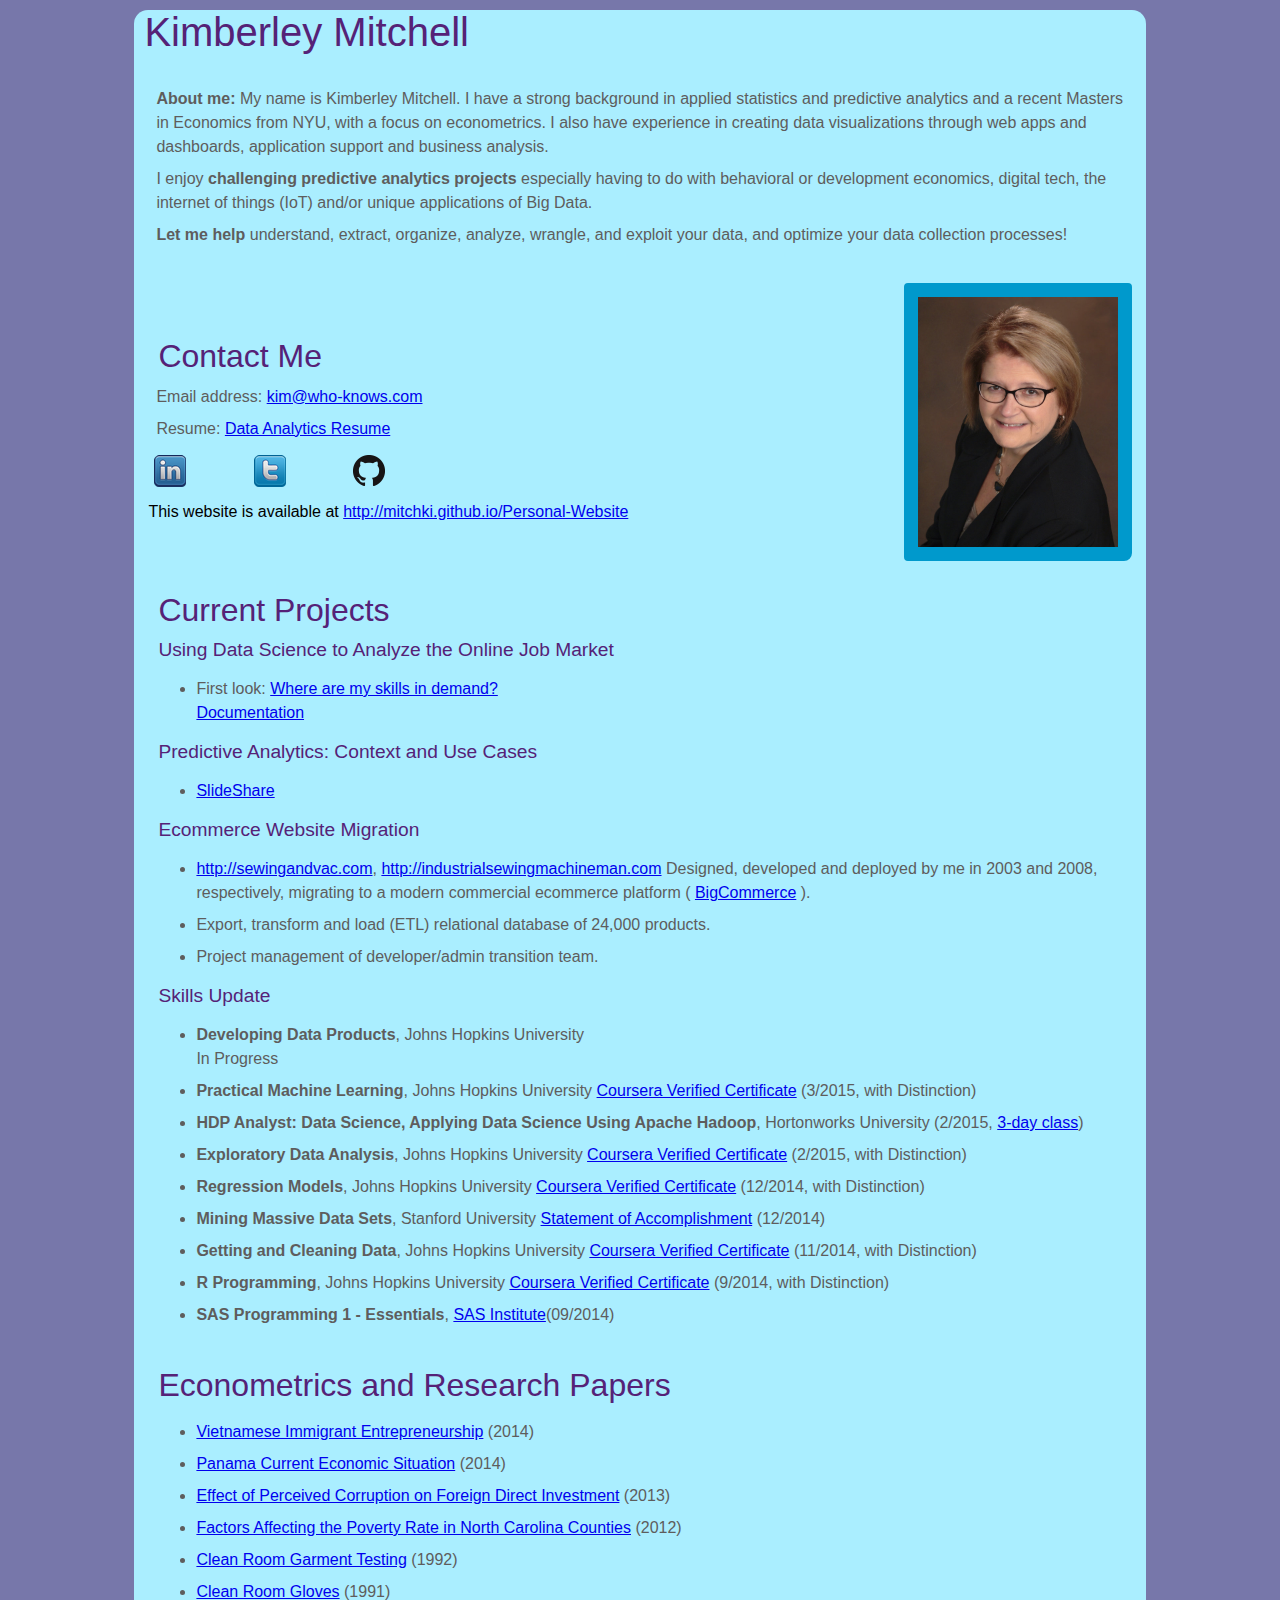
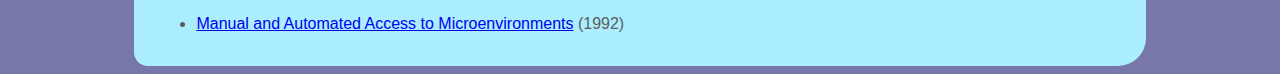
==== index.html @ 024bc2eb "Update current projects, format consolidation" ====
<!DOCTYPE html>
<html lang="en-US">
<head>
<meta charset="UTF-8" />
<title>Kimberley Mitchell - personal website</title>
<link rel="stylesheet" href="style.css">
</head>

<body>
<p>
<div id="ContactInfo">
  <h1>Kimberley Mitchell</h1>
  <table><tr><td>
  <p><strong>About me:</strong> My name is Kimberley Mitchell. I have a strong background in applied statistics and predictive analytics and a recent Masters in Economics from NYU, with a focus on econometrics. I also have experience in creating data visualizations through web apps and dashboards, application support and business analysis.</p>
 
<p>I enjoy <strong>challenging predictive analytics projects</strong> especially having to do with behavioral or development economics, digital tech, the internet of things (IoT) and/or unique applications of Big Data.</p> 

<p><strong>Let me help</strong> understand, extract, organize, analyze, wrangle, and exploit your data, and optimize your data collection processes!</p>
</td></tr></table>
  <table>  <tr>
  <td>
    <h3>Contact Me</h3>
    <p>Email address: <a href="mailto:kim@who-knows.com">kim@who-knows.com</a></p>
    <p>Resume: <a href="KIMBERLEY MITCHELL.analytics.pdf" target="_blank">Data Analytics Resume</a></p>
 	<table id="social" style="width:300px">
		<tr><td class="social"><a href="https://www.linkedin.com/in/mitchki" target="_blank"><img id="linkedin" src="images/linkedin.png" alt="LinkedIn" width="32" ></a></td>
		<td class="social"><a href="https://twitter.com/mitchki" target="_blank"><img id="twitter" src="images/twitter.png" alt="twitter @mitchki" width="32" ></a></td>
		<td class="social"><a href="https://github.com/mitchki" target="_blank"><img id="github" src="images/github.png" alt="github - mitchki" width="32" ></a></td>
		</tr>
	</table>
	This website is available at <a href="http://mitchki.github.io/Personal-Website" target="_blank" >http://mitchki.github.io/Personal-Website</a>
	
  </td>
  <td id="pic">
    <img id="pic1" src="images/p7small.jpg" alt="K. Mitchell" width="200" >
  </td>
  </tr> 
  <tr><td colspan=2>
      <h3>Current Projects</h3>
	  <h4>Using Data Science to Analyze the Online Job Market</h4>
	  <ul>
		<li>First look: <a href="https://mitchki.shinyapps.io/project/" target="_blank">Where are my skills in demand?</a> <br>
				<a href="http://mitchki.github.io/skills" target="_blank">Documentation</a> 
	  </ul>
	  <h4>Predictive Analytics: Context and Use Cases</h4>
	  <ul>
		<li><a href="http://www.slideshare.net/mitchki/predictive-analytics-context-and-use-cases" target="_blank">SlideShare</a>
		</ul>	
	  <h4>Ecommerce Website Migration  </h4>
	  <ul>
	  <li><a href="http://sewingandvac.com" target="_blank">http://sewingandvac.com</a>, <a href="http://industrialsewingmachineman.com" target="_blank">http://industrialsewingmachineman.com</a> Designed, developed and deployed by me in 2003 and 2008, respectively, migrating to a modern commercial ecommerce platform ( <a href="http://bigcommerce.com" target="_blank">BigCommerce</a> ).
	  <li>Export, transform and load (ETL) relational database of 24,000 products.
	  <li>Project management of developer/admin transition team. 
	  </ul>
	  <h4>Skills Update</h4>
		<ul>
		<li><strong>Developing Data Products</strong>, Johns Hopkins University<br>
		In Progress
		<li><strong>Practical Machine Learning</strong>, Johns Hopkins University <a href="https://www.coursera.org/account/accomplishments/records/G5kuuG8UhvcxAqHX" target="_blank">Coursera Verified Certificate</a> (3/2015, with Distinction)</a>
		<li><strong>HDP Analyst: Data Science, Applying Data Science Using Apache Hadoop</strong>, Hortonworks University (2/2015, <a href="http://hortonworks.com/training/class/applying-data-science-using-apache-hadoop/" target="_blank" > 3-day class</a>)
		<li><strong>Exploratory Data Analysis</strong>, Johns Hopkins University <a href="https://www.coursera.org/account/accomplishments/records/Damx6cD4Pmw9dpSg" target="_blank">Coursera Verified Certificate</a> (2/2015, with Distinction)</a>
		<li><strong>Regression Models</strong>, Johns Hopkins University <a href="https://www.coursera.org/account/accomplishments/records/Xs7BLGVkvGg5DPGn" target="_blank">Coursera Verified Certificate</a> (12/2014, with Distinction)
		<li><strong>Mining Massive Data Sets</strong>, Stanford University <a href="https://www.coursera.org/maestro/api/certificate/get_certificate?course_id=971303" target="_blank">Statement of Accomplishment</a> (12/2014)
		<li><strong>Getting and Cleaning Data</strong>, Johns Hopkins University <a href="https://www.coursera.org/account/accomplishments/records/g3pJ3XHDfxq47BXL" target="_blank">Coursera Verified Certificate</a> (11/2014, with Distinction)
		<li><strong>R Programming</strong>, Johns Hopkins University <a href="https://www.coursera.org/account/accomplishments/records/xt348yy7d4akzTJw" target="_blank">Coursera Verified Certificate</a> (9/2014, with Distinction)
		<li><strong>SAS Programming 1 - Essentials</strong>,  <a href="https://support.sas.com/edu/schedules.html?ctry=us&id=277" target="_blank">SAS Institute</a>(09/2014)		
	   </ul>
  </td></tr> 
  <tr><td colspan=2>
      <h3>Econometrics and Research Papers</h3>
	  <ul>
		<li><a href="papers/VietnameseImmigrantEntrepreneurship.pdf" target="_blank">Vietnamese Immigrant Entrepreneurship</a> (2014)
		<li><a href="papers/PanamaCurrentEconomicSituation.pdf" target="_blank">Panama Current Economic Situation</a> (2014)
        <li><a href="papers/EffectofPerceivedCorruptiononForeignDirectInvestment.pdf" target="_blank">Effect of Perceived Corruption on Foreign Direct Investment</a> (2013)
		<li><a href="papers/FactorsAffectingthePovertyRateinNorthCarolinaCounties.pdf" target="_blank">Factors Affecting the Poverty Rate in North Carolina Counties</a> (2012)
	  	  <li><a href="papers/CleanRoomGarmentTesting.pdf" target="_blank">Clean Room Garment Testing</a> (1992)
	  	  <li><a href="papers/CleanRoomGloves.pdf" target="_blank">Clean Room Gloves</a> (1991)
	  	  <li><a href="papers/ManualandAutomatedAccesstoMicroenvironments.pdf" target="_blank">Manual and Automated Access to Microenvironments</a> (1992)
	</ul>	  
  </td></tr> 
  </table>
</div>
  <p/><p/>

</body>

</html>
---- style.css ----
body {
  background-color: #77a;
  font-family: "Arial Black", Helvetica, sans-serif;
  font-size: 1em;
  color: black;
}

table {width:100%; padding:6px; }
table#social {width:100%; padding:0px; }
td {border: 0px solid black;
   padding:6px;
 } 
td#pic {width:220px;  }
td.social {padding:4px;}
img#pic1{ border: 14px solid #0099cc;
      border-radius: 4px 4px 8px 4px;  
    -webkit-border-radius: 4px 4px 8px 4px;  
    -moz-border-radius: 4px 4px 8px 4px;  
    -o-border-radius: 4px 4px 8px 4px;


}

div {
    background-color: #aef;
		border 3px solid #333399;

    border-radius: 14px 14px 18px 14px;
    -webkit-border-radius: 14px 14px 28px 14px;  
    -moz-border-radius: 14px 14px 28px 14px;  
    -o-border-radius: 14px 14px 28px 14px;
    /* text-shadow: 2px 2px 1px #111; */	
	 
}  
div#ContactInfo { 
	   margin-left: auto;
    margin-right: auto;
    width: 80%;

}



img {  
    
	transition: opacity 2s ease-in 1s;  
    -webkit-transition: opacity 2s ease-in 1s; /* chrome, safari, flock */  
    -moz-transition: opacity 2s ease-in 1s; /* mozilla+gecko */  
    -o-transition: opacity 2s ease-in 1s; /* opera */  
}  

/*
#E44424
#67BCDB
#A2AB58
#FFFFFF
*/

img#pic1 { background-color:lightgrey;  }


div#sidebar {  
    width: 210px;  
    -moz-column-count: 3;  
    -moz-column-gap: 7px;  
    -webkit-column-count: 3;  
    -webkit-column-gap: 7px;  
    column-count: 3;  
    column-gap: 7px; }  

p {
display: block;
margin: 1em;
-webkit-margin-before: 1em;
-webkit-margin-after: 1em;
-webkit-margin-start: 0px;
-webkit-margin-end: 0px;
}	
	
h1, h2, h3 ,h4                           { font: 2em Helvetica, Sans-Serif; margin: 10px 10px 10px 10px; color:#527}
h1                                    { font-size: 2.5em; }
h2                                    { font-size: 2.2em; }
h4                                   { font-size: 1.2em; }
h2 a, h2 a:visited                    { color: #2e2e2e; }
h2 a:hover                            { color: #fe4902; border-bottom: 1px dotted #2e2e2e; }
p, li, dd                             { font: 1em/1.5em "Lucida Grande", Arial, Helvetica, Sans-Serif;
                                        margin: 8px 8px 8px 8px; color: #5e5d5d; }
td, th                                { font: 1em/1.5em "Lucida Grande", Arial, Helvetica, Sans-Serif;
                                        text-align: left; }
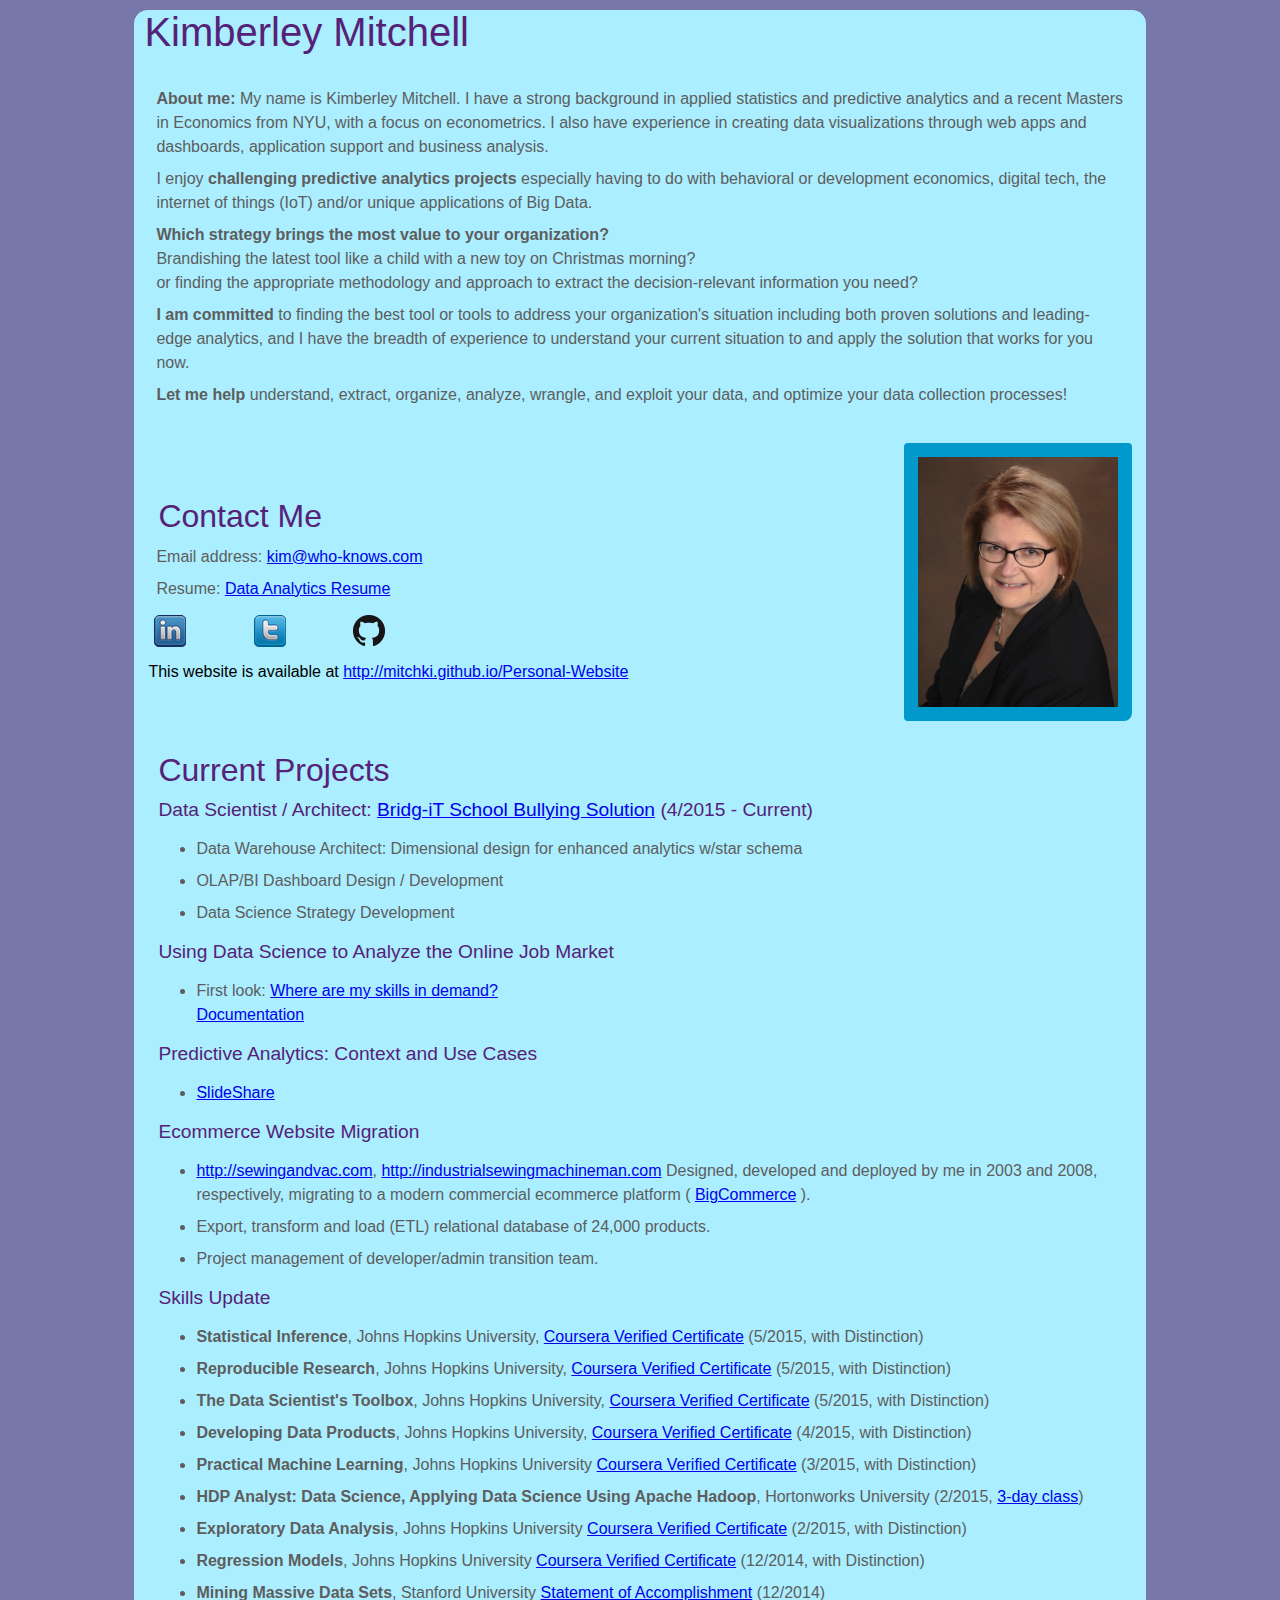
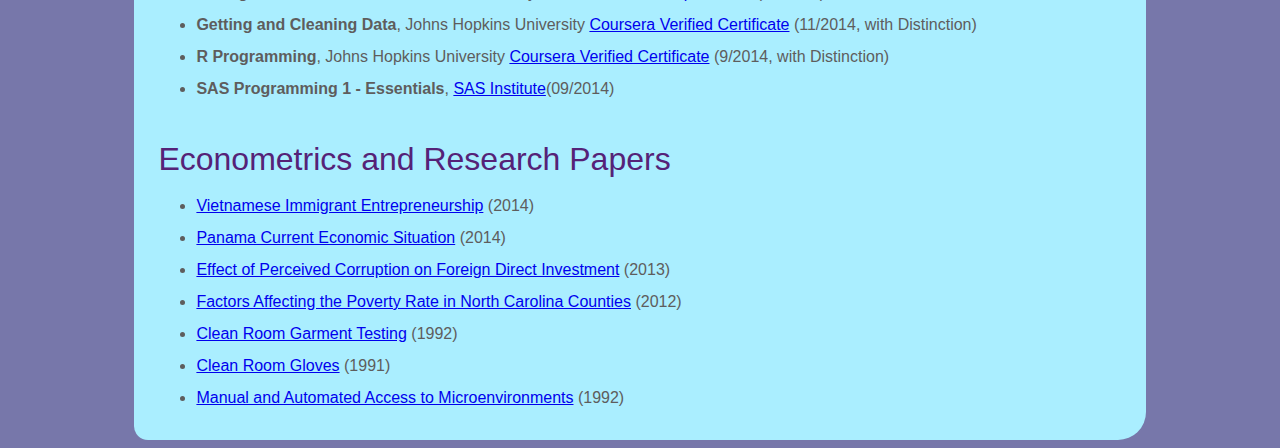
==== commit 607d004d: "home page update" ====
--- a/index.html
+++ b/index.html
@@ -2,6 +2,7 @@
 <html lang="en-US">
 <head>
 <meta charset="UTF-8" />
+<meta name="wot-verification" content="505e1391752a14746eb2"/>
 <title>Kimberley Mitchell - personal website</title>
 <link rel="stylesheet" href="style.css">
 </head>
@@ -14,6 +15,14 @@
   <p><strong>About me:</strong> My name is Kimberley Mitchell. I have a strong background in applied statistics and predictive analytics and a recent Masters in Economics from NYU, with a focus on econometrics. I also have experience in creating data visualizations through web apps and dashboards, application support and business analysis.</p>
  
 <p>I enjoy <strong>challenging predictive analytics projects</strong> especially having to do with behavioral or development economics, digital tech, the internet of things (IoT) and/or unique applications of Big Data.</p> 
+
+<p><strong>Which strategy brings the most value to your organization?</strong><br>
+Brandishing the latest tool like a child with a new toy on Christmas morning?<br>
+or finding the appropriate methodology and approach to extract the decision-relevant information you need? </p>
+
+
+
+<p><strong>I am committed</strong> to finding the best tool or tools to address your organization's situation including both proven solutions and leading-edge analytics, and I have the breadth of experience to understand your current situation to and apply the solution that works for you now.</p>
 
 <p><strong>Let me help</strong> understand, extract, organize, analyze, wrangle, and exploit your data, and optimize your data collection processes!</p>
 </td></tr></table>
@@ -37,6 +46,12 @@
   </tr> 
   <tr><td colspan=2>
       <h3>Current Projects</h3>
+	  <h4>Data Scientist / Architect: <a href="http://bridgit.com" target="_blank">Bridg-iT School Bullying Solution</a>   (4/2015 - Current) </h4>
+	  <ul>
+		<li>Data Warehouse Architect: Dimensional design for enhanced analytics w/star schema
+		<li>OLAP/BI Dashboard Design / Development
+		<li>Data Science Strategy Development
+	  </ul>
 	  <h4>Using Data Science to Analyze the Online Job Market</h4>
 	  <ul>
 		<li>First look: <a href="https://mitchki.shinyapps.io/project/" target="_blank">Where are my skills in demand?</a> <br>
@@ -54,8 +69,10 @@
 	  </ul>
 	  <h4>Skills Update</h4>
 		<ul>
-		<li><strong>Developing Data Products</strong>, Johns Hopkins University<br>
-		In Progress
+		<li><strong>Statistical Inference</strong>, Johns Hopkins University, <a href="https://www.coursera.org/account/accomplishments/records/wzj7Q3eHqQftfFtr" target="_blank">Coursera Verified Certificate</a> (5/2015, with Distinction)</a>
+		<li><strong>Reproducible Research</strong>, Johns Hopkins University, <a href="https://www.coursera.org/account/accomplishments/records/jf9Y6abW2YarGgRK" target="_blank">Coursera Verified Certificate</a> (5/2015, with Distinction)</a>
+		<li><strong>The Data Scientist's Toolbox</strong>, Johns Hopkins University, <a href="https://www.coursera.org/account/accomplishments/records/JFe34bxBPcXV9T2Q" target="_blank">Coursera Verified Certificate</a> (5/2015, with Distinction)</a>
+		<li><strong>Developing Data Products</strong>, Johns Hopkins University, <a href="https://www.coursera.org/account/accomplishments/records/NVcK7EzW746M2UL3" target="_blank">Coursera Verified Certificate</a> (4/2015, with Distinction)</a>
 		<li><strong>Practical Machine Learning</strong>, Johns Hopkins University <a href="https://www.coursera.org/account/accomplishments/records/G5kuuG8UhvcxAqHX" target="_blank">Coursera Verified Certificate</a> (3/2015, with Distinction)</a>
 		<li><strong>HDP Analyst: Data Science, Applying Data Science Using Apache Hadoop</strong>, Hortonworks University (2/2015, <a href="http://hortonworks.com/training/class/applying-data-science-using-apache-hadoop/" target="_blank" > 3-day class</a>)
 		<li><strong>Exploratory Data Analysis</strong>, Johns Hopkins University <a href="https://www.coursera.org/account/accomplishments/records/Damx6cD4Pmw9dpSg" target="_blank">Coursera Verified Certificate</a> (2/2015, with Distinction)</a>
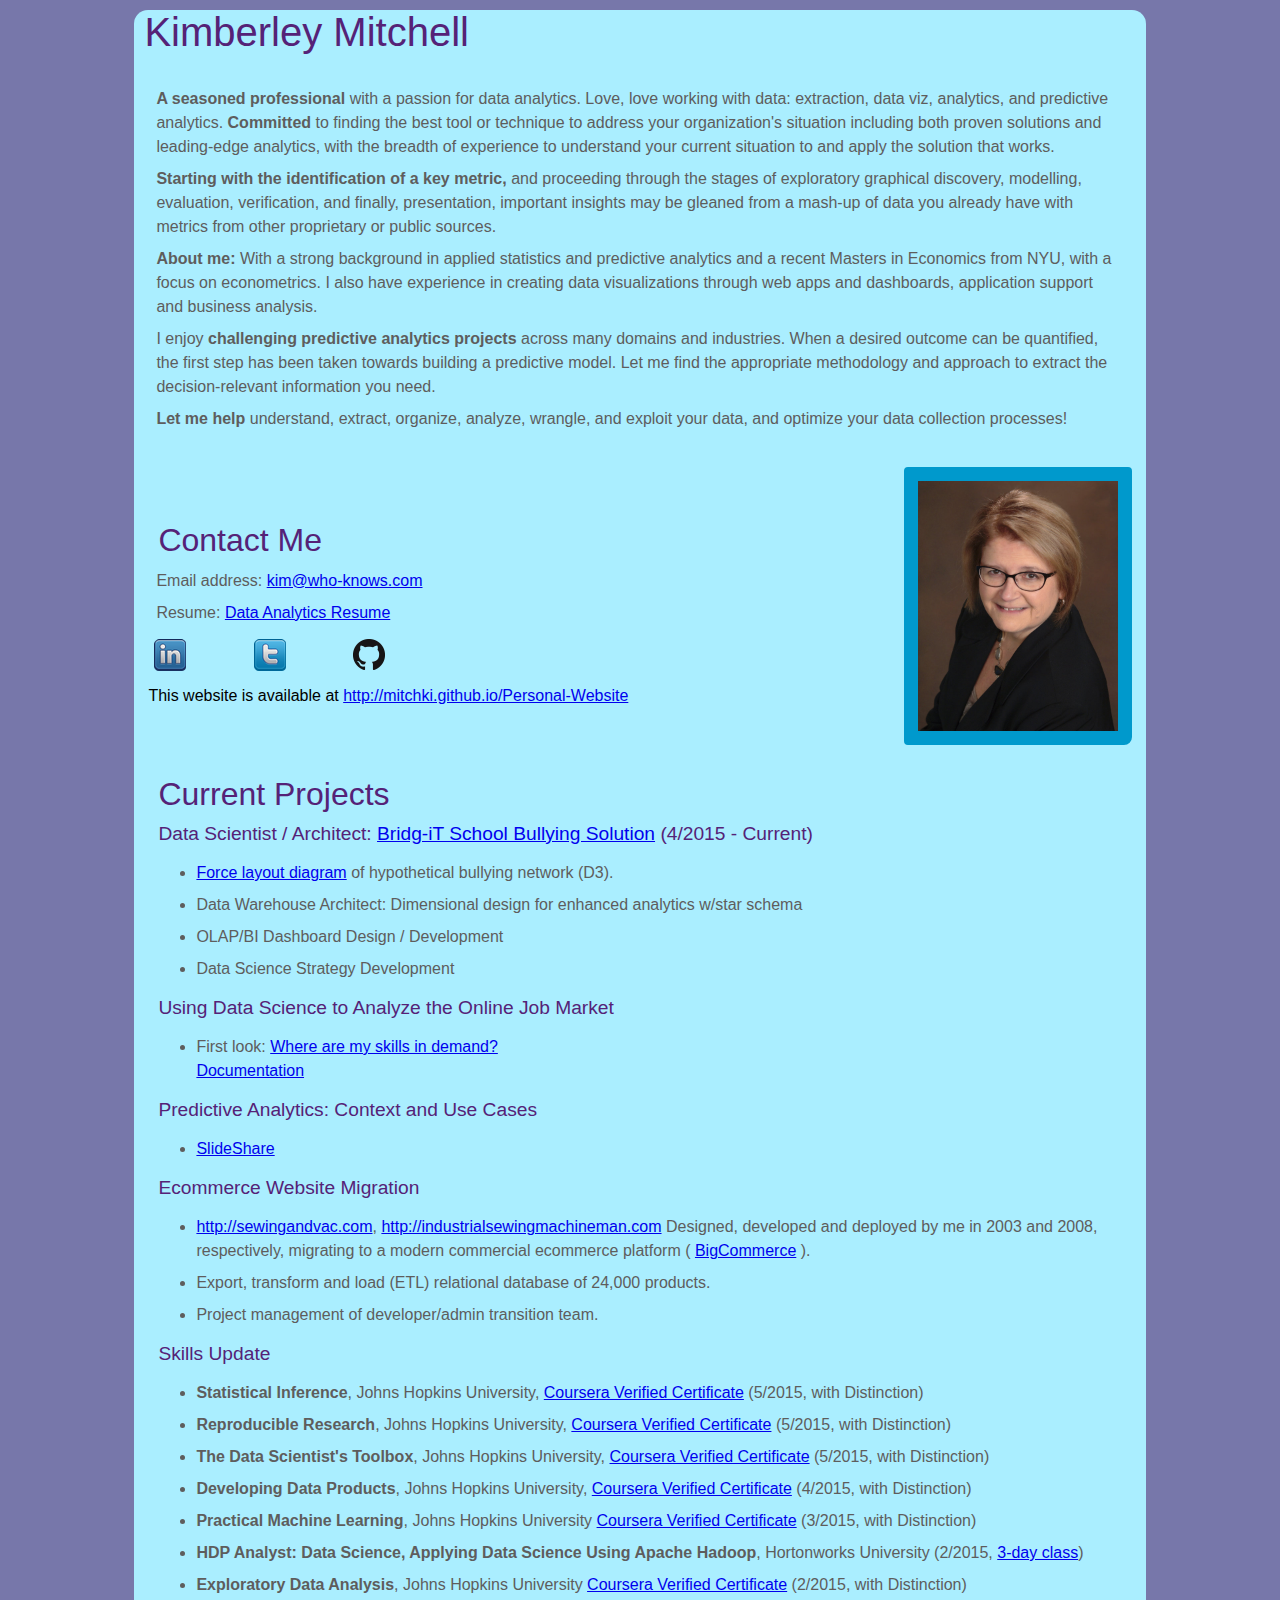
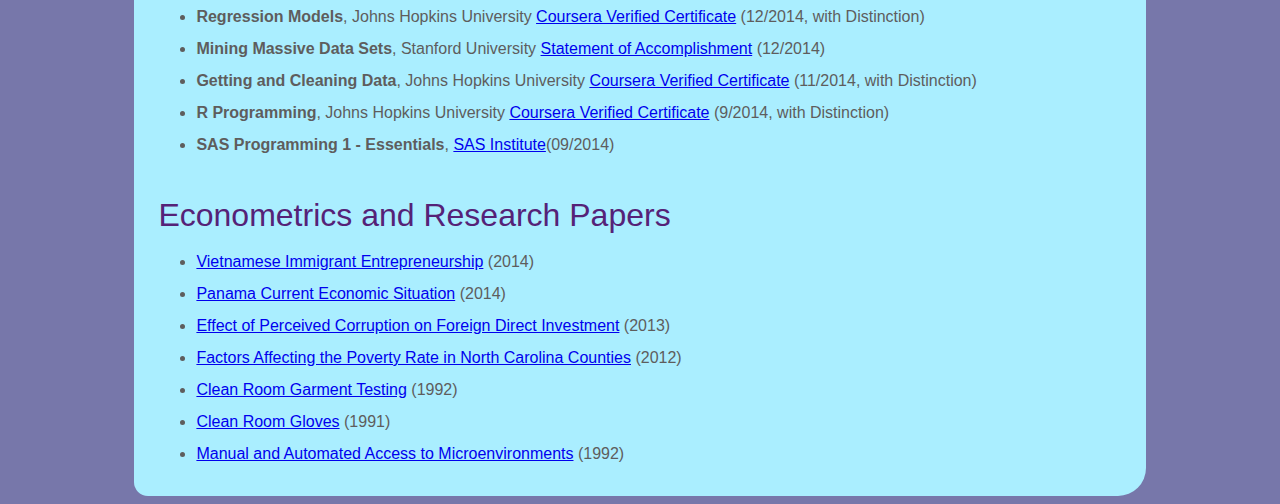
==== commit 592b6ee0: "Added files via upload" ====
--- a/index.html
+++ b/index.html
@@ -2,6 +2,7 @@
 <html lang="en-US">
 <head>
 <meta charset="UTF-8" />
+<meta name="wot-verification" content="86a67ffdcdf57715d952"/>
 <meta name="wot-verification" content="505e1391752a14746eb2"/>
 <title>Kimberley Mitchell - personal website</title>
 <link rel="stylesheet" href="style.css">
@@ -12,17 +13,14 @@
 <div id="ContactInfo">
   <h1>Kimberley Mitchell</h1>
   <table><tr><td>
-  <p><strong>About me:</strong> My name is Kimberley Mitchell. I have a strong background in applied statistics and predictive analytics and a recent Masters in Economics from NYU, with a focus on econometrics. I also have experience in creating data visualizations through web apps and dashboards, application support and business analysis.</p>
+  <p><strong>A seasoned professional</strong> with a passion for data analytics.  Love, love working with data: extraction, data viz, analytics, and predictive analytics. <strong>Committed</strong> to finding the best tool or technique to address your organization's situation including both proven solutions and leading-edge analytics, with the breadth of experience to understand your current situation to and apply the solution that works.</p>
+
+<p><strong>Starting with the identification of a key metric,</strong> and proceeding through the stages of exploratory graphical discovery, modelling, evaluation, verification, and finally, presentation, important insights may be gleaned from a mash-up of data you already have with metrics from other proprietary or public sources.    
+  
+  <p><strong>About me:</strong> With a strong background in applied statistics and predictive analytics and a recent Masters in Economics from NYU, with a focus on econometrics. I also have experience in creating data visualizations through web apps and dashboards, application support and business analysis.</p>
  
-<p>I enjoy <strong>challenging predictive analytics projects</strong> especially having to do with behavioral or development economics, digital tech, the internet of things (IoT) and/or unique applications of Big Data.</p> 
+<p>I enjoy <strong>challenging predictive analytics projects</strong> across many domains and industries. When a desired outcome can be quantified, the first step has been taken towards building a predictive model. Let me find the appropriate methodology and approach to extract the decision-relevant information you need. </p> 
 
-<p><strong>Which strategy brings the most value to your organization?</strong><br>
-Brandishing the latest tool like a child with a new toy on Christmas morning?<br>
-or finding the appropriate methodology and approach to extract the decision-relevant information you need? </p>
-
-
-
-<p><strong>I am committed</strong> to finding the best tool or tools to address your organization's situation including both proven solutions and leading-edge analytics, and I have the breadth of experience to understand your current situation to and apply the solution that works for you now.</p>
 
 <p><strong>Let me help</strong> understand, extract, organize, analyze, wrangle, and exploit your data, and optimize your data collection processes!</p>
 </td></tr></table>
@@ -48,6 +46,7 @@
       <h3>Current Projects</h3>
 	  <h4>Data Scientist / Architect: <a href="http://bridgit.com" target="_blank">Bridg-iT School Bullying Solution</a>   (4/2015 - Current) </h4>
 	  <ul>
+	  	<li><a href="D3/force.html">Force layout diagram</a> of hypothetical bullying network (D3).
 		<li>Data Warehouse Architect: Dimensional design for enhanced analytics w/star schema
 		<li>OLAP/BI Dashboard Design / Development
 		<li>Data Science Strategy Development
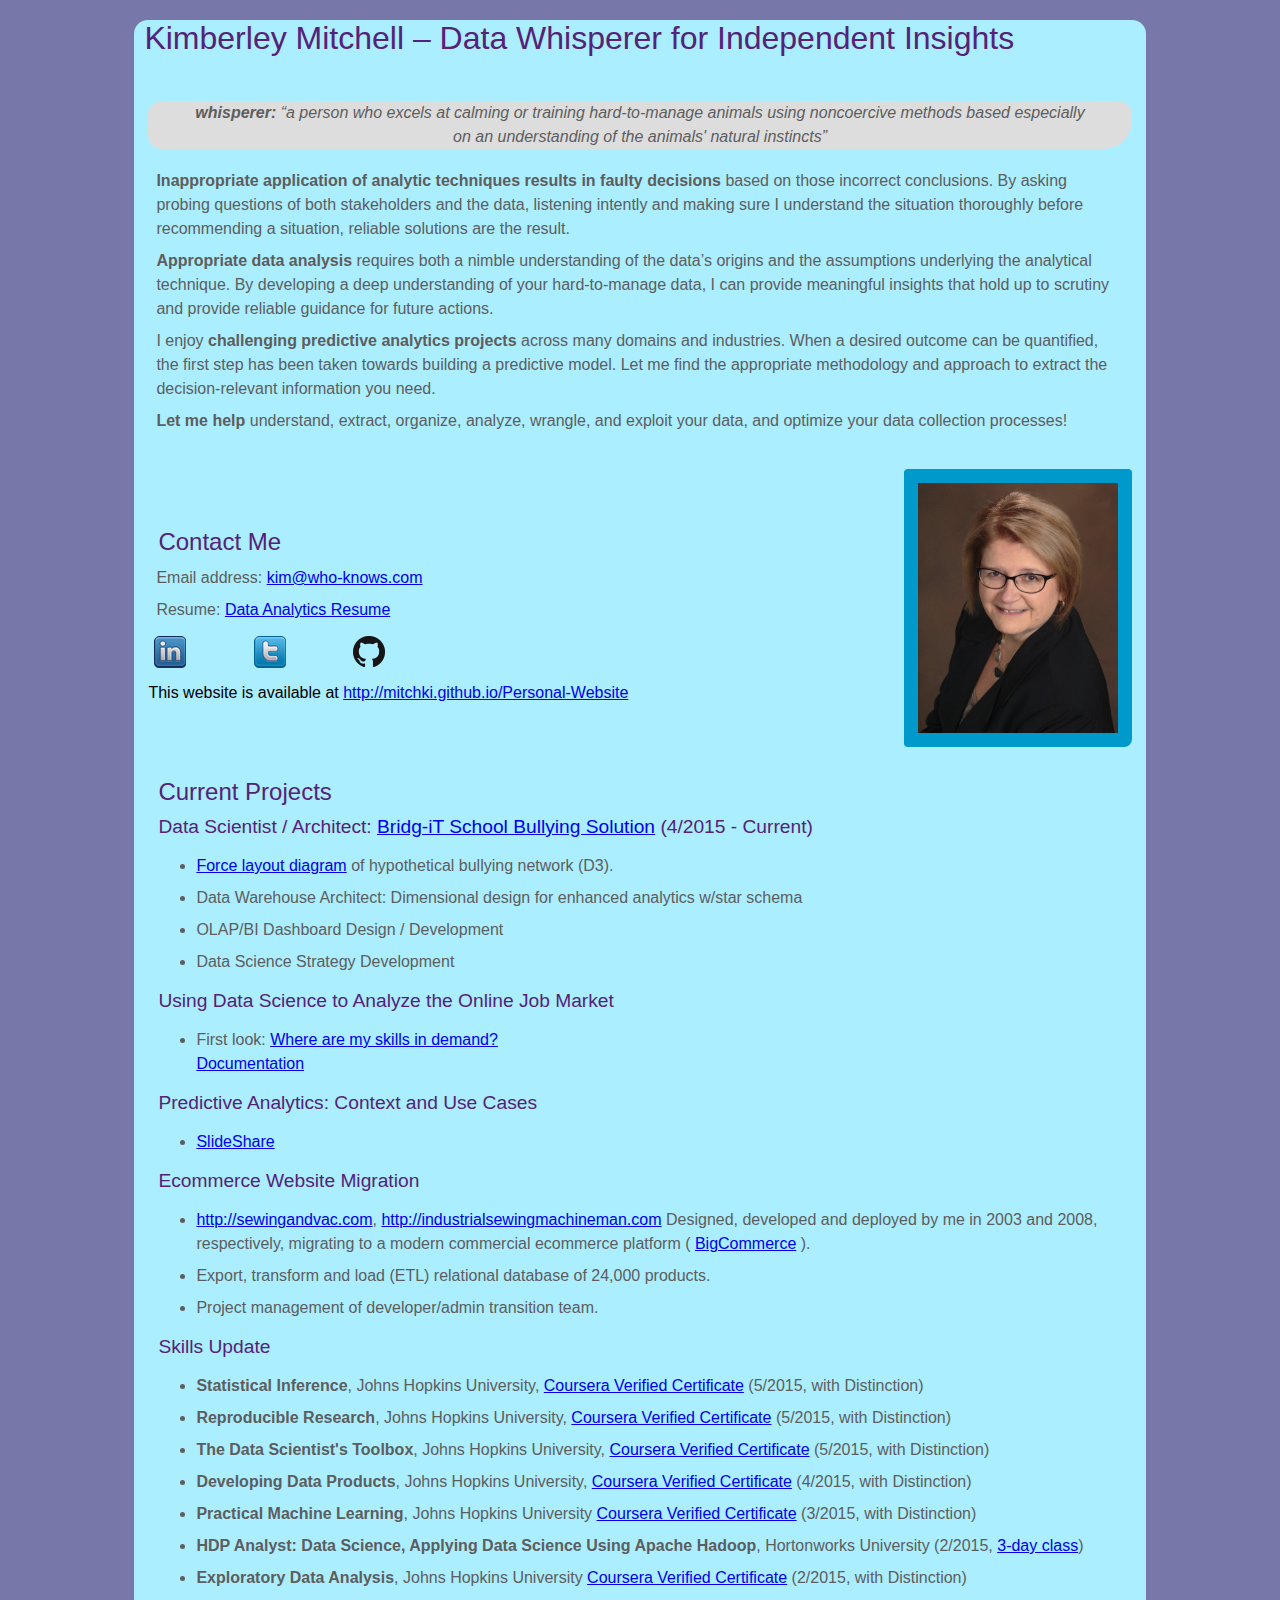
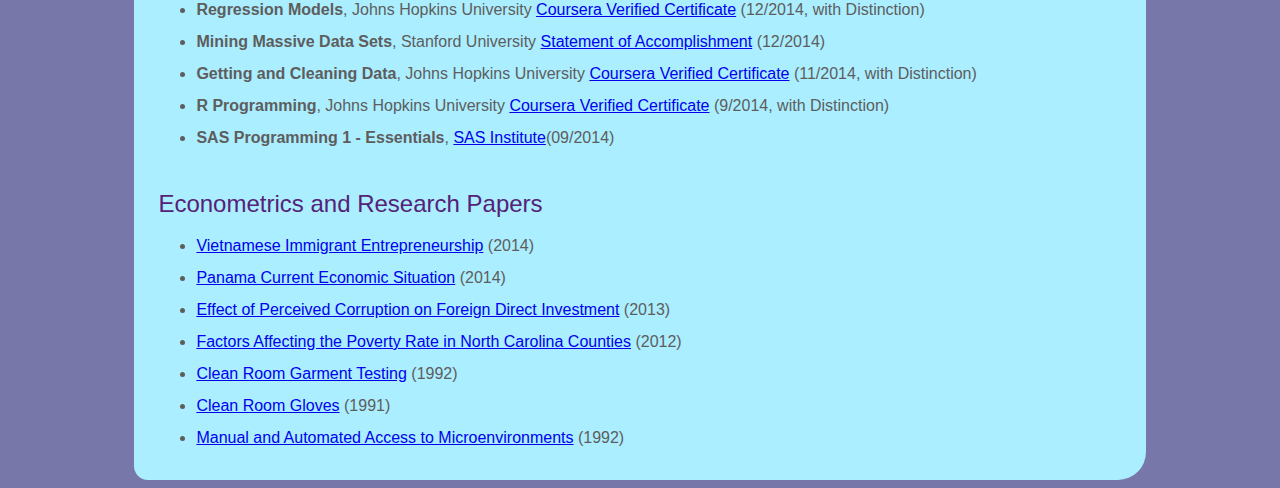
==== commit 3bb29ae4: "updated info" ====
--- a/index.html
+++ b/index.html
@@ -10,16 +10,16 @@
 
 <body>
 <p>
-<div id="ContactInfo">
-  <h1>Kimberley Mitchell</h1>
+<div id="ContactInfo"  style="margin-top:20px ">
+  <h1   style="margin-top:20px ">Kimberley Mitchell – Data Whisperer for Independent Insights</h1>
   <table><tr><td>
-  <p><strong>A seasoned professional</strong> with a passion for data analytics.  Love, love working with data: extraction, data viz, analytics, and predictive analytics. <strong>Committed</strong> to finding the best tool or technique to address your organization's situation including both proven solutions and leading-edge analytics, with the breadth of experience to understand your current situation to and apply the solution that works.</p>
-
-<p><strong>Starting with the identification of a key metric,</strong> and proceeding through the stages of exploratory graphical discovery, modelling, evaluation, verification, and finally, presentation, important insights may be gleaned from a mash-up of data you already have with metrics from other proprietary or public sources.    
+  <div style="background-color: #ddd; text-align:center;"><p class="quote"><strong>whisperer:</strong> “a person who excels at calming or training hard-to-manage animals using noncoercive methods based especially on an understanding of the animals' natural instincts”</p></div>
+    
+  <p><strong>Inappropriate application of analytic techniques results in faulty decisions</strong> based on those incorrect conclusions.  By asking probing questions of both stakeholders and the data, listening intently and making sure I understand the situation thoroughly before recommending a situation, reliable solutions are the result.</p>
   
-  <p><strong>About me:</strong> With a strong background in applied statistics and predictive analytics and a recent Masters in Economics from NYU, with a focus on econometrics. I also have experience in creating data visualizations through web apps and dashboards, application support and business analysis.</p>
- 
-<p>I enjoy <strong>challenging predictive analytics projects</strong> across many domains and industries. When a desired outcome can be quantified, the first step has been taken towards building a predictive model. Let me find the appropriate methodology and approach to extract the decision-relevant information you need. </p> 
+  <p><strong>Appropriate data analysis</strong> requires both a nimble understanding of the data’s origins and the assumptions underlying the analytical technique. By developing a deep understanding of your hard-to-manage data, I can provide meaningful insights that hold up to scrutiny and provide reliable guidance for future actions.</p>
+  
+  <p>I enjoy <strong>challenging predictive analytics projects</strong> across many domains and industries. When a desired outcome can be quantified, the first step has been taken towards building a predictive model. Let me find the appropriate methodology and approach to extract the decision-relevant information you need. </p> 
 
 
 <p><strong>Let me help</strong> understand, extract, organize, analyze, wrangle, and exploit your data, and optimize your data collection processes!</p>
@@ -43,7 +43,16 @@
   </td>
   </tr> 
   <tr><td colspan=2>
-      <h3>Current Projects</h3>
+  <!-- 
+ <p><strong>A seasoned professional</strong> with a passion for data analytics.  Love, love working with data: extraction, data viz, analytics, and predictive analytics. <strong>Committed</strong> to finding the best tool or technique to address your organization's situation including both proven solutions and leading-edge analytics, with the breadth of experience to understand your current situation to and apply the solution that works.</p>
+
+<p><strong>Starting with the identification of a key metric,</strong> and proceeding through the stages of exploratory graphical discovery, modelling, evaluation, verification, and finally, presentation, important insights may be gleaned from a mash-up of data you already have with metrics from other proprietary or public sources.    
+  
+  <p><strong>About me:</strong> With a strong background in applied statistics and predictive analytics and a recent Masters in Economics from NYU, with a focus on econometrics. I also have experience in creating data visualizations through web apps and dashboards, application support and business analysis.</p>
+  -->
+  
+  
+ <h3>Current Projects</h3>
 	  <h4>Data Scientist / Architect: <a href="http://bridgit.com" target="_blank">Bridg-iT School Bullying Solution</a>   (4/2015 - Current) </h4>
 	  <ul>
 	  	<li><a href="D3/force.html">Force layout diagram</a> of hypothetical bullying network (D3).
--- a/style.css
+++ b/style.css
@@ -80,13 +80,16 @@
 }	
 	
 h1, h2, h3 ,h4                           { font: 2em Helvetica, Sans-Serif; margin: 10px 10px 10px 10px; color:#527}
-h1                                    { font-size: 2.5em; }
-h2                                    { font-size: 2.2em; }
+h1                                    { font-size: 2em; }
+h2                                    { font-size: 1.5em; }
+h3                                    { font-size: 1.5em; }
+
 h4                                   { font-size: 1.2em; }
 h2 a, h2 a:visited                    { color: #2e2e2e; }
 h2 a:hover                            { color: #fe4902; border-bottom: 1px dotted #2e2e2e; }
 p, li, dd                             { font: 1em/1.5em "Lucida Grande", Arial, Helvetica, Sans-Serif;
                                         margin: 8px 8px 8px 8px; color: #5e5d5d; }
+ .quote                                 { margin:20px 40px 20px 40px; font-style: italic;}                                       
 td, th                                { font: 1em/1.5em "Lucida Grande", Arial, Helvetica, Sans-Serif;
                                         text-align: left; }
 
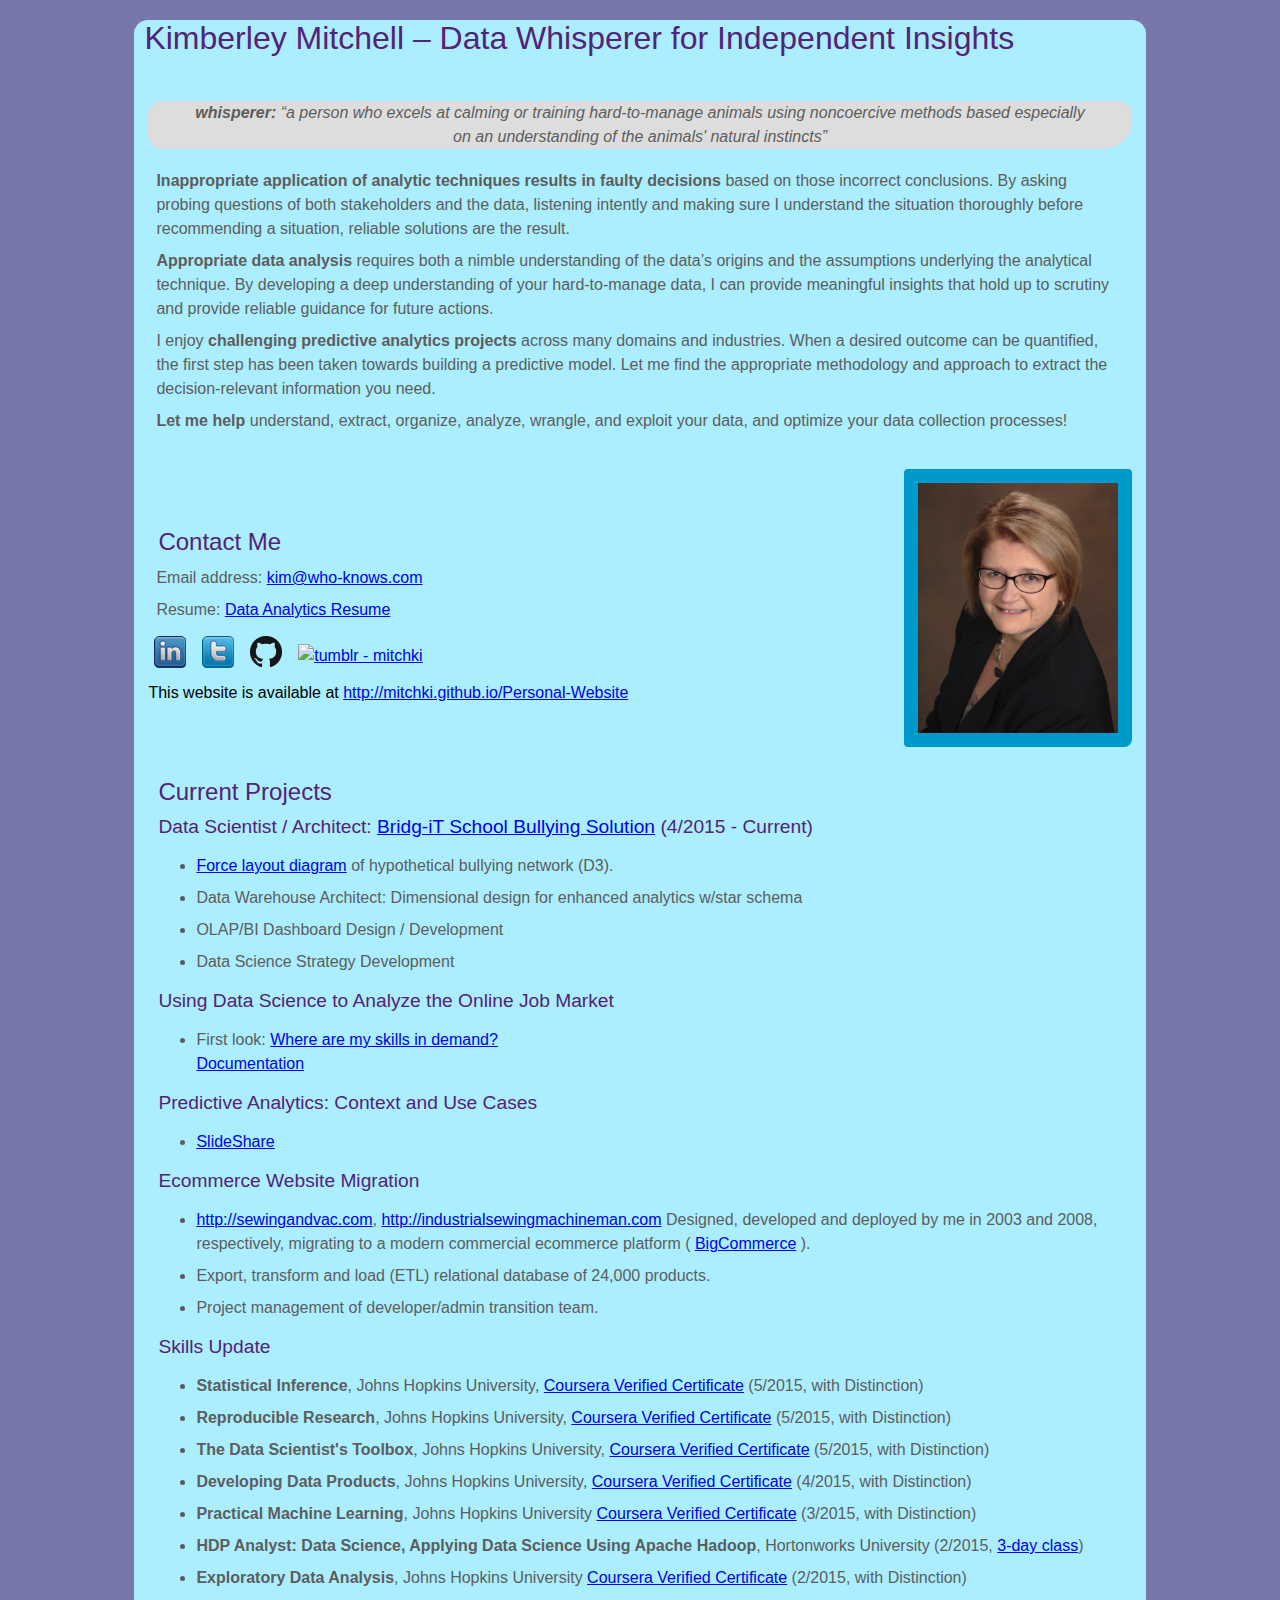
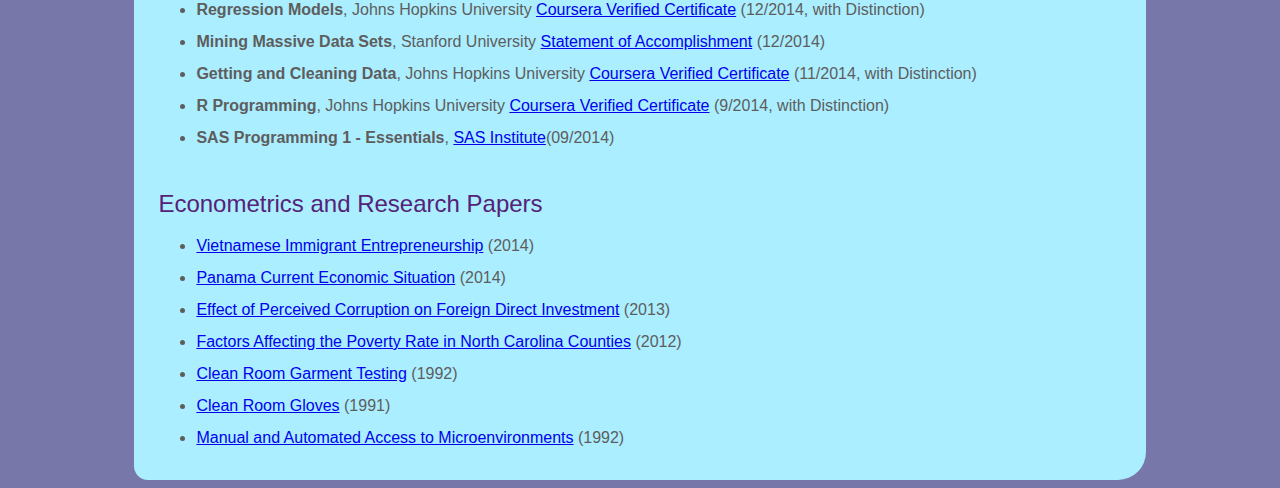
==== commit 40cc56c9: "Add files via upload" ====
--- a/index.html
+++ b/index.html
@@ -33,7 +33,7 @@
 		<tr><td class="social"><a href="https://www.linkedin.com/in/mitchki" target="_blank"><img id="linkedin" src="images/linkedin.png" alt="LinkedIn" width="32" ></a></td>
 		<td class="social"><a href="https://twitter.com/mitchki" target="_blank"><img id="twitter" src="images/twitter.png" alt="twitter @mitchki" width="32" ></a></td>
 		<td class="social"><a href="https://github.com/mitchki" target="_blank"><img id="github" src="images/github.png" alt="github - mitchki" width="32" ></a></td>
-		</tr>
+		<td class="social"><a href="http://mitchki.tumblr.com/" target="_blank"><img id="github" src="images/Tumblr-Icon.png" alt="tumblr - mitchki" width="32" height="32" ></a></td>		</tr>
 	</table>
 	This website is available at <a href="http://mitchki.github.io/Personal-Website" target="_blank" >http://mitchki.github.io/Personal-Website</a>
 	
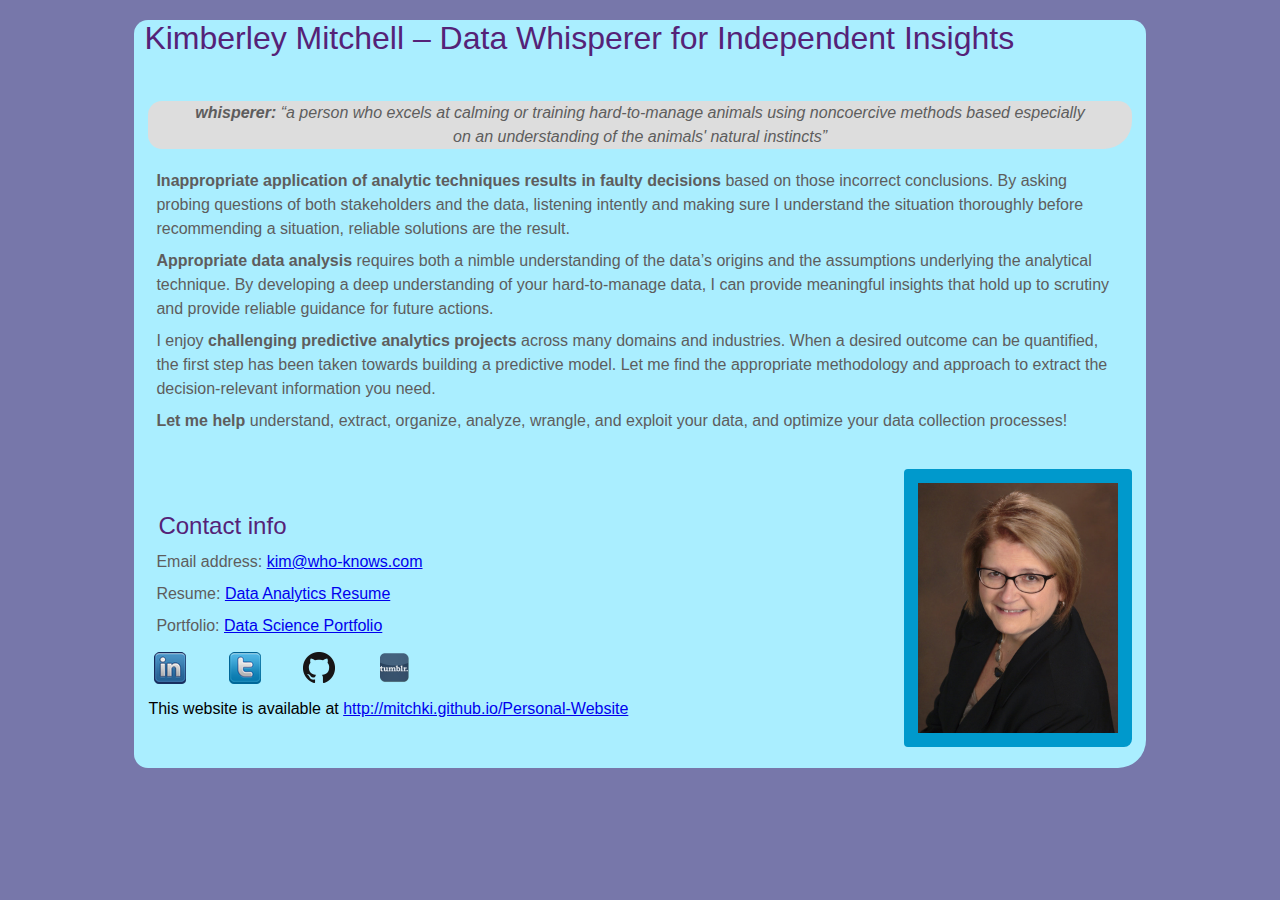
==== commit c3a5ebec: "Updated website, added data science portfolio" ====
--- a/index.html
+++ b/index.html
@@ -26,9 +26,12 @@
 </td></tr></table>
   <table>  <tr>
   <td>
-    <h3>Contact Me</h3>
+    <h3>Contact info</h3>
     <p>Email address: <a href="mailto:kim@who-knows.com">kim@who-knows.com</a></p>
+
     <p>Resume: <a href="KIMBERLEY MITCHELL.analytics.pdf" target="_blank">Data Analytics Resume</a></p>
+ 	<p>Portfolio: <a href="portfolio.html">Data Science Portfolio</a></p>
+ 	
  	<table id="social" style="width:300px">
 		<tr><td class="social"><a href="https://www.linkedin.com/in/mitchki" target="_blank"><img id="linkedin" src="images/linkedin.png" alt="LinkedIn" width="32" ></a></td>
 		<td class="social"><a href="https://twitter.com/mitchki" target="_blank"><img id="twitter" src="images/twitter.png" alt="twitter @mitchki" width="32" ></a></td>
@@ -42,68 +45,7 @@
     <img id="pic1" src="images/p7small.jpg" alt="K. Mitchell" width="200" >
   </td>
   </tr> 
-  <tr><td colspan=2>
-  <!-- 
- <p><strong>A seasoned professional</strong> with a passion for data analytics.  Love, love working with data: extraction, data viz, analytics, and predictive analytics. <strong>Committed</strong> to finding the best tool or technique to address your organization's situation including both proven solutions and leading-edge analytics, with the breadth of experience to understand your current situation to and apply the solution that works.</p>
-
-<p><strong>Starting with the identification of a key metric,</strong> and proceeding through the stages of exploratory graphical discovery, modelling, evaluation, verification, and finally, presentation, important insights may be gleaned from a mash-up of data you already have with metrics from other proprietary or public sources.    
-  
-  <p><strong>About me:</strong> With a strong background in applied statistics and predictive analytics and a recent Masters in Economics from NYU, with a focus on econometrics. I also have experience in creating data visualizations through web apps and dashboards, application support and business analysis.</p>
-  -->
-  
-  
- <h3>Current Projects</h3>
-	  <h4>Data Scientist / Architect: <a href="http://bridgit.com" target="_blank">Bridg-iT School Bullying Solution</a>   (4/2015 - Current) </h4>
-	  <ul>
-	  	<li><a href="D3/force.html">Force layout diagram</a> of hypothetical bullying network (D3).
-		<li>Data Warehouse Architect: Dimensional design for enhanced analytics w/star schema
-		<li>OLAP/BI Dashboard Design / Development
-		<li>Data Science Strategy Development
-	  </ul>
-	  <h4>Using Data Science to Analyze the Online Job Market</h4>
-	  <ul>
-		<li>First look: <a href="https://mitchki.shinyapps.io/project/" target="_blank">Where are my skills in demand?</a> <br>
-				<a href="http://mitchki.github.io/skills" target="_blank">Documentation</a> 
-	  </ul>
-	  <h4>Predictive Analytics: Context and Use Cases</h4>
-	  <ul>
-		<li><a href="http://www.slideshare.net/mitchki/predictive-analytics-context-and-use-cases" target="_blank">SlideShare</a>
-		</ul>	
-	  <h4>Ecommerce Website Migration  </h4>
-	  <ul>
-	  <li><a href="http://sewingandvac.com" target="_blank">http://sewingandvac.com</a>, <a href="http://industrialsewingmachineman.com" target="_blank">http://industrialsewingmachineman.com</a> Designed, developed and deployed by me in 2003 and 2008, respectively, migrating to a modern commercial ecommerce platform ( <a href="http://bigcommerce.com" target="_blank">BigCommerce</a> ).
-	  <li>Export, transform and load (ETL) relational database of 24,000 products.
-	  <li>Project management of developer/admin transition team. 
-	  </ul>
-	  <h4>Skills Update</h4>
-		<ul>
-		<li><strong>Statistical Inference</strong>, Johns Hopkins University, <a href="https://www.coursera.org/account/accomplishments/records/wzj7Q3eHqQftfFtr" target="_blank">Coursera Verified Certificate</a> (5/2015, with Distinction)</a>
-		<li><strong>Reproducible Research</strong>, Johns Hopkins University, <a href="https://www.coursera.org/account/accomplishments/records/jf9Y6abW2YarGgRK" target="_blank">Coursera Verified Certificate</a> (5/2015, with Distinction)</a>
-		<li><strong>The Data Scientist's Toolbox</strong>, Johns Hopkins University, <a href="https://www.coursera.org/account/accomplishments/records/JFe34bxBPcXV9T2Q" target="_blank">Coursera Verified Certificate</a> (5/2015, with Distinction)</a>
-		<li><strong>Developing Data Products</strong>, Johns Hopkins University, <a href="https://www.coursera.org/account/accomplishments/records/NVcK7EzW746M2UL3" target="_blank">Coursera Verified Certificate</a> (4/2015, with Distinction)</a>
-		<li><strong>Practical Machine Learning</strong>, Johns Hopkins University <a href="https://www.coursera.org/account/accomplishments/records/G5kuuG8UhvcxAqHX" target="_blank">Coursera Verified Certificate</a> (3/2015, with Distinction)</a>
-		<li><strong>HDP Analyst: Data Science, Applying Data Science Using Apache Hadoop</strong>, Hortonworks University (2/2015, <a href="http://hortonworks.com/training/class/applying-data-science-using-apache-hadoop/" target="_blank" > 3-day class</a>)
-		<li><strong>Exploratory Data Analysis</strong>, Johns Hopkins University <a href="https://www.coursera.org/account/accomplishments/records/Damx6cD4Pmw9dpSg" target="_blank">Coursera Verified Certificate</a> (2/2015, with Distinction)</a>
-		<li><strong>Regression Models</strong>, Johns Hopkins University <a href="https://www.coursera.org/account/accomplishments/records/Xs7BLGVkvGg5DPGn" target="_blank">Coursera Verified Certificate</a> (12/2014, with Distinction)
-		<li><strong>Mining Massive Data Sets</strong>, Stanford University <a href="https://www.coursera.org/maestro/api/certificate/get_certificate?course_id=971303" target="_blank">Statement of Accomplishment</a> (12/2014)
-		<li><strong>Getting and Cleaning Data</strong>, Johns Hopkins University <a href="https://www.coursera.org/account/accomplishments/records/g3pJ3XHDfxq47BXL" target="_blank">Coursera Verified Certificate</a> (11/2014, with Distinction)
-		<li><strong>R Programming</strong>, Johns Hopkins University <a href="https://www.coursera.org/account/accomplishments/records/xt348yy7d4akzTJw" target="_blank">Coursera Verified Certificate</a> (9/2014, with Distinction)
-		<li><strong>SAS Programming 1 - Essentials</strong>,  <a href="https://support.sas.com/edu/schedules.html?ctry=us&id=277" target="_blank">SAS Institute</a>(09/2014)		
-	   </ul>
-  </td></tr> 
-  <tr><td colspan=2>
-      <h3>Econometrics and Research Papers</h3>
-	  <ul>
-		<li><a href="papers/VietnameseImmigrantEntrepreneurship.pdf" target="_blank">Vietnamese Immigrant Entrepreneurship</a> (2014)
-		<li><a href="papers/PanamaCurrentEconomicSituation.pdf" target="_blank">Panama Current Economic Situation</a> (2014)
-        <li><a href="papers/EffectofPerceivedCorruptiononForeignDirectInvestment.pdf" target="_blank">Effect of Perceived Corruption on Foreign Direct Investment</a> (2013)
-		<li><a href="papers/FactorsAffectingthePovertyRateinNorthCarolinaCounties.pdf" target="_blank">Factors Affecting the Poverty Rate in North Carolina Counties</a> (2012)
-	  	  <li><a href="papers/CleanRoomGarmentTesting.pdf" target="_blank">Clean Room Garment Testing</a> (1992)
-	  	  <li><a href="papers/CleanRoomGloves.pdf" target="_blank">Clean Room Gloves</a> (1991)
-	  	  <li><a href="papers/ManualandAutomatedAccesstoMicroenvironments.pdf" target="_blank">Manual and Automated Access to Microenvironments</a> (1992)
-	</ul>	  
-  </td></tr> 
-  </table>
+    </table>
 </div>
   <p/><p/>
 
--- a/style.css
+++ b/style.css
@@ -93,9 +93,16 @@
 td, th                                { font: 1em/1.5em "Lucida Grande", Arial, Helvetica, Sans-Serif;
                                         text-align: left; }
 
+.c0{
+  color:#000000;
+  font-weight:400;
+  text-decoration:bold;
+  vertical-align:baseline;
+  font-size:11pt;
+  font-family:"Arial";
+  font-style:normal}
 
 
 
 
 
-
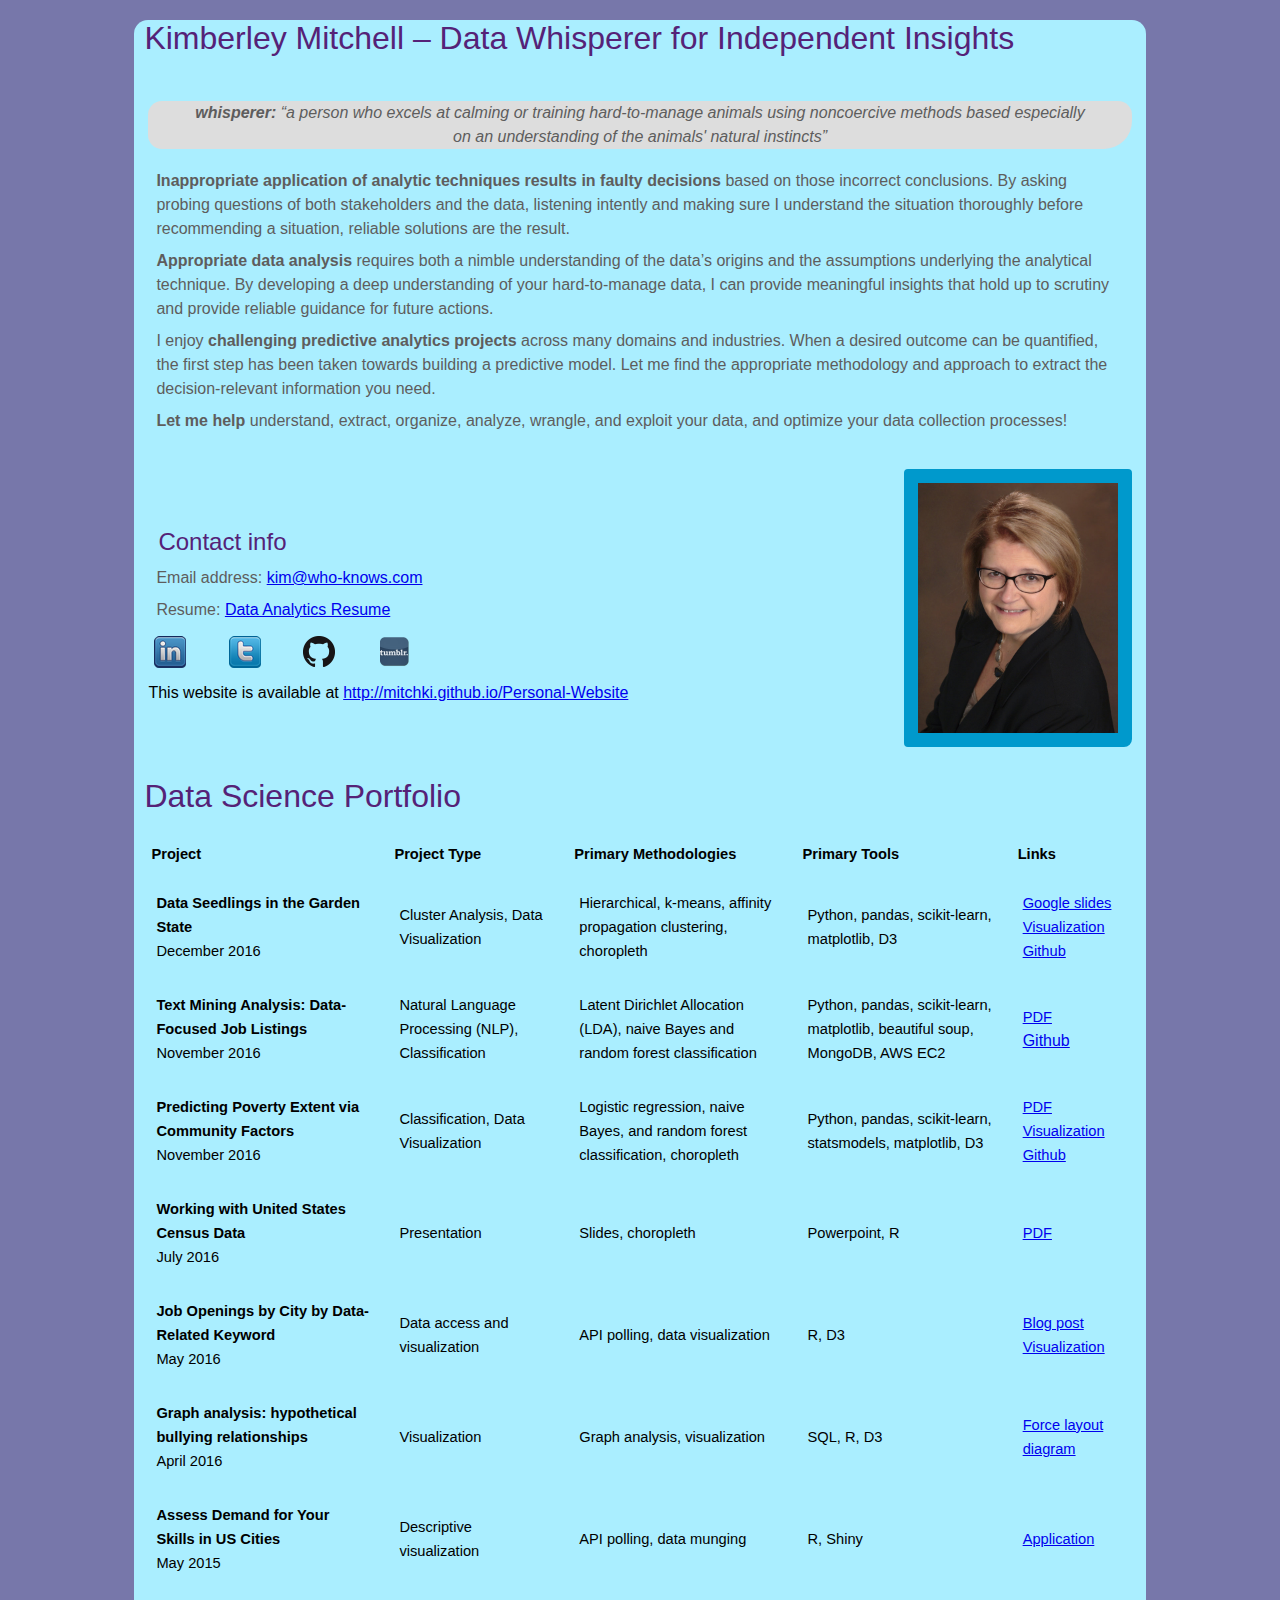
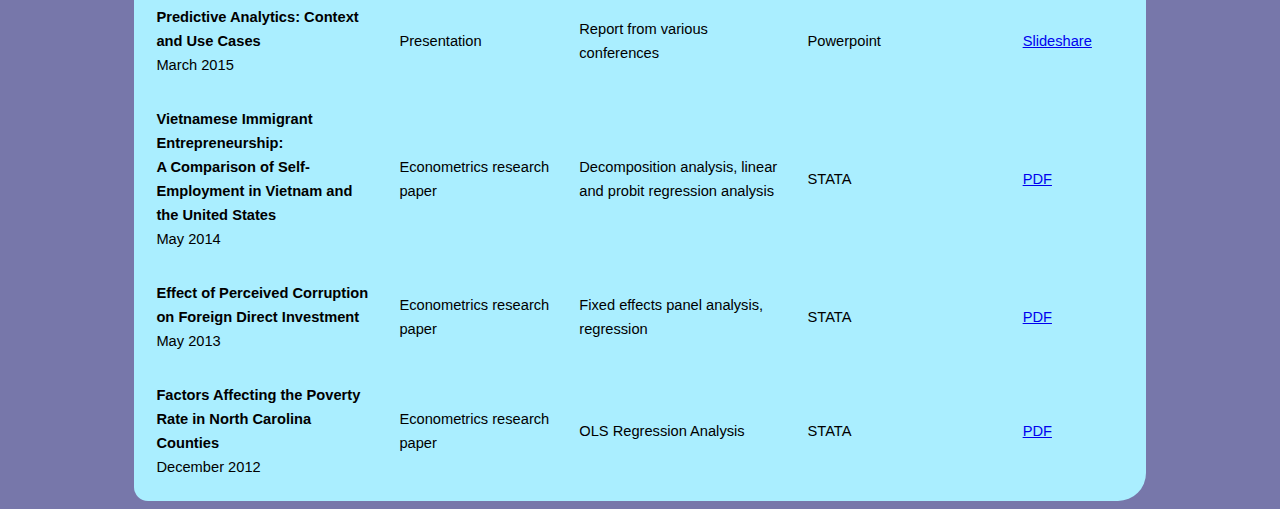
==== commit f1576d89: "Combine index and portfolio page" ====
--- a/index.html
+++ b/index.html
@@ -29,9 +29,9 @@
     <h3>Contact info</h3>
     <p>Email address: <a href="mailto:kim@who-knows.com">kim@who-knows.com</a></p>
 
-    <p>Resume: <a href="KIMBERLEY MITCHELL.analytics.pdf" target="_blank">Data Analytics Resume</a></p>
- 	<p>Portfolio: <a href="portfolio.html">Data Science Portfolio</a></p>
- 	
+    <p>Resume: <a href="https://resume.creddle.io/resume/1d5uedwsa32" target="_blank">Data Analytics Resume</a></p>
+ 	<!-- p>Portfolio: <a href="portfolio.html">Data Science Portfolio</a></p>
+		-->
  	<table id="social" style="width:300px">
 		<tr><td class="social"><a href="https://www.linkedin.com/in/mitchki" target="_blank"><img id="linkedin" src="images/linkedin.png" alt="LinkedIn" width="32" ></a></td>
 		<td class="social"><a href="https://twitter.com/mitchki" target="_blank"><img id="twitter" src="images/twitter.png" alt="twitter @mitchki" width="32" ></a></td>
@@ -46,6 +46,245 @@
   </td>
   </tr> 
     </table>
+    <h1>Data Science Portfolio</h1>
+  <table class="c8">
+<tbody>
+<tr class="c6">
+<th class="c4" colspan="1" rowspan="1">
+<p class="c1"><span class="c0"><strong>Project</strong></span></p>
+</th>
+<th class="c2" colspan="1" rowspan="1">
+<p class="c1"><span class="c0"><strong>Project Type</strong></span></p>
+</th>
+<th class="c2" colspan="1" rowspan="1">
+<p class="c1"><span class="c0"><strong>Primary Methodologies</strong></span></p>
+</th>
+<th class="c2" colspan="1" rowspan="1">
+<p class="c1"><span class="c0"><strong>Primary Tools</strong></span></p>
+</th>
+<th class="c2" colspan="1" rowspan="1">
+<p class="c1"><span class="c0"><strong>Links</strong></span></p>
+</th>
+</tr>
+<tr class="c5">
+<td class="c4" colspan="1" rowspan="1">
+<p class="c1"><span class="c0"><strong>Data Seedlings in the Garden State</strong></span><br/><span class="c0">December 2016</span></p>
+</td>
+<td class="c2" colspan="1" rowspan="1">
+<p class="c1"><span class="c0">Cluster Analysis, Data Visualization</span></p>
+</td>
+<td class="c2" colspan="1" rowspan="1">
+<p class="c1"><span class="c0">Hierarchical, k-means, affinity propagation clustering, choropleth</span></p>
+</td>
+<td class="c2" colspan="1" rowspan="1">
+<p class="c1"><span class="c0">Python, pandas, scikit-learn,
+matplotlib, D3</span></p>
+</td>
+<td class="c2" colspan="1" rowspan="1">
+<p class="c1"><span class="c0"><a href="https://docs.google.com/presentation/d/14Yvy-mq9EeQdyk9BACoS9W3hnqZdqRr0M0UFN3-RkG0/edit?usp=sharing" target="_blank" >Google&nbsp;slides</a></span><br/>
+<span class="c0"><a href="http://mitchki.com/exploreNJ/" target="_blank" >Visualization</a></span><br/>
+<span class="c0"><a href="https://github.com/mitchki/pred_pov/tree/master/exploreNJ" target="_blank" >Github</a></span></p>
+</td>
+</tr>
+
+<tr class="c5">
+<td class="c4" colspan="1" rowspan="1">
+<p class="c1"><span class="c0"><strong>Text Mining Analysis: Data-Focused Job Listings</strong></span><br/><span class="c0">November 2016</span></p>
+</td>
+<td class="c2" colspan="1" rowspan="1">
+<p class="c1"><span class="c0">Natural Language Processing (NLP), Classification</span></p>
+</td>
+<td class="c2" colspan="1" rowspan="1">
+<p class="c1"><span class="c0">Latent Dirichlet Allocation (LDA), naive Bayes and random forest classification</span></p>
+</td>
+<td class="c2" colspan="1" rowspan="1">
+<p class="c1"><span class="c0">Python, pandas, scikit-learn, matplotlib, beautiful soup, MongoDB, AWS EC2</span></p>
+</td>
+<td class="c2" colspan="1" rowspan="1">
+<p class="c1"><span class="c0"><a href="https://github.com/mitchki/pred_pov/blob/master/job_listings/presentation.pdf" target="_blank">PDF</span><br/>
+<span class="c0"><a href="https://github.com/mitchki/pred_pov/tree/master/job_listings" target="_blank" >Github</a></span></p>
+</td>
+</tr>
+
+<tr class="c5">
+<td class="c4" colspan="1" rowspan="1">
+<p class="c1"><span class="c0"><strong>Predicting Poverty Extent via Community Factors</strong></span><br/><span class="c0">November 2016</span></p>
+</td>
+<td class="c2" colspan="1" rowspan="1">
+<p class="c1"><span class="c0">Classification, Data Visualization</span></p>
+</td>
+<td class="c2" colspan="1" rowspan="1">
+<p class="c1"><span class="c0">Logistic regression, naive Bayes, and random forest classification, choropleth</span></p>
+</td>
+<td class="c2" colspan="1" rowspan="1">
+<p class="c1"><span class="c0">Python, pandas, scikit-learn, statsmodels, matplotlib, D3</span></p>
+</td>
+<td class="c2" colspan="1" rowspan="1">
+<p class="c1"><span class="c0"><a href="https://github.com/mitchki/pred_pov/blob/master/pred_pov/PovertyExtent3.pdf" target="_blank" >PDF</a></span><br/>
+<span class="c0"><a href="http://mitchki.com/D3/poverty.html" target="_blank" >Visualization</a></span><br/>
+<span class="c0"><a href="https://github.com/mitchki/pred_pov/tree/master/pred_pov" target="_blank">Github</a></span></p>
+</td>
+</tr>
+
+<tr class="c5">
+<td class="c4" colspan="1" rowspan="1">
+<p class="c1"><span class="c0"><strong>Working with United States Census Data</strong></span><br/><span class="c0">July 2016</span></p>
+</td>
+<td class="c2" colspan="1" rowspan="1">
+<p class="c1"><span class="c0">Presentation</span></p>
+</td>
+<td class="c2" colspan="1" rowspan="1">
+<p class="c1"><span class="c0">Slides, choropleth</span></p>
+</td>
+<td class="c2" colspan="1" rowspan="1">
+<p class="c1"><span class="c0">Powerpoint, R</span></p>
+</td>
+<td class="c2" colspan="1" rowspan="1">
+<p class="c1"><span class="c0"><a href="http://mitchki.com/attachments/WorkingwithUnitedStatesCensusData.pdf" target="_blank">PDF</a>
+</span></p>
+</td>
+</tr>
+
+<tr class="c5">
+<td class="c4" colspan="1" rowspan="1">
+<p class="c1"><span class="c0"><strong>Job Openings by City by Data-Related Keyword</strong></span><br/><span class="c0">May 2016</span></p>
+</td>
+<td class="c2" colspan="1" rowspan="1">
+<p class="c1"><span class="c0">Data access and
+visualization</span></p>
+</td>
+<td class="c2" colspan="1" rowspan="1">
+<p class="c1"><span class="c0">API polling, data
+visualization</span></p>
+</td>
+<td class="c2" colspan="1" rowspan="1">
+<p class="c1"><span class="c0">R, D3</span></p>
+</td>
+<td class="c2" colspan="1" rowspan="1">
+<p class="c1"><span class="c0"><a href="http://mitchki.tumblr.com/post/144153416914/data-analytic-tools-r-vs-python" target="_blank">Blog post</a>
+</span><br/>
+<span class="c0"><a href="http://mitchki.com/D3/cities.html"  target="_blank"> Visualization</a></span></p>
+</td>
+</tr>
+
+<tr class="c5">
+<td class="c4" colspan="1" rowspan="1">
+<p class="c1"><span class="c0"><strong>Graph analysis: hypothetical bullying relationships</strong></span><br/><span class="c0">April 2016</span></p>
+</td>
+<td class="c2" colspan="1" rowspan="1">
+<p class="c1"><span class="c0">Visualization</span></p>
+</td>
+<td class="c2" colspan="1" rowspan="1">
+<p class="c1"><span class="c0">Graph analysis, visualization</span></p>
+</td>
+<td class="c2" colspan="1" rowspan="1">
+<p class="c1"><span class="c0">SQL, R, D3</span></p>
+</td>
+<td class="c2" colspan="1" rowspan="1">
+<p class="c1">
+<span class="c0"><a href="http://mitchki.com/D3/force.html" target="_blank">Force layout diagram</a></span></p>
+</td>
+</tr>
+
+
+<tr class="c5">
+<td class="c4" colspan="1" rowspan="1">
+<p class="c1"><span class="c0"><strong>Assess Demand for Your Skills in US Cities</strong></span><br/><span class="c0">May 2015</span></p>
+</td>
+<td class="c2" colspan="1" rowspan="1">
+<p class="c1"><span class="c0">Descriptive visualization</span></p>
+</td>
+<td class="c2" colspan="1" rowspan="1">
+<p class="c1"><span class="c0">API polling, data munging</span></p>
+</td>
+<td class="c2" colspan="1" rowspan="1">
+<p class="c1"><span class="c0">R, Shiny</span></p>
+</td>
+<td class="c2" colspan="1" rowspan="1">
+<p class="c1"><span class="c0"><a href="https://mitchki.shinyapps.io/project/" target="_blank" >Application</a></span></p>
+</td>
+</tr>
+
+<tr class="c5">
+<td class="c4" colspan="1" rowspan="1">
+<p class="c1"><span class="c0"><strong>Predictive Analytics: Context and Use Cases</strong></span><br/><span class="c0">March 2015</span></p>
+</td>
+<td class="c2" colspan="1" rowspan="1">
+<p class="c1"><span class="c0">Presentation</span></p>
+</td>
+<td class="c2" colspan="1" rowspan="1">
+<p class="c1"><span class="c0">Report from various conferences</span></p>
+</td>
+<td class="c2" colspan="1" rowspan="1">
+<p class="c1"><span class="c0">Powerpoint</span></p>
+</td>
+<td class="c2" colspan="1" rowspan="1">
+<p class="c1"><span class="c0">
+<a href="http://www.slideshare.net/mitchki/predictive-analytics-context-and-use-cases" target="_blank">Slideshare</a></span></p>
+</td>
+</tr>
+
+<tr class="c5">
+<td class="c4" colspan="1" rowspan="1">
+<p class="c1"><span class="c0"><strong>Vietnamese Immigrant Entrepreneurship:<br>
+A Comparison of Self-Employment in Vietnam and the United States</strong></span><br/><span class="c0">May 2014</span></p>
+</td>
+<td class="c2" colspan="1" rowspan="1">
+<p class="c1"><span class="c0">Econometrics research paper</span></p>
+</td>
+<td class="c2" colspan="1" rowspan="1">
+<p class="c1"><span class="c0">Decomposition analysis, linear and probit regression analysis</span></p>
+</td>
+<td class="c2" colspan="1" rowspan="1">
+<p class="c1"><span class="c0">STATA</span></p>
+</td>
+<td class="c2" colspan="1" rowspan="1">
+<p class="c1"><span class="c0">
+<a href="http://mitchki.com/papers/VietnameseImmigrantEntrepreneurship.pdf" target="_blank">PDF</a></span></p>
+</td>
+</tr>
+
+<tr class="c5">
+<td class="c4" colspan="1" rowspan="1">
+<p class="c1"><span class="c0"><strong>Effect of Perceived Corruption on Foreign Direct Investment</strong></span><br/><span class="c0">May 2013</span></p>
+</td>
+<td class="c2" colspan="1" rowspan="1">
+<p class="c1"><span class="c0">Econometrics research paper</span></p>
+</td>
+<td class="c2" colspan="1" rowspan="1">
+<p class="c1"><span class="c0">Fixed effects panel analysis, regression</span></p>
+</td>
+<td class="c2" colspan="1" rowspan="1">
+<p class="c1"><span class="c0">STATA</span></p>
+</td>
+<td class="c2" colspan="1" rowspan="1">
+<p class="c1"><span class="c0">
+<a href="http://mitchki.com/papers/EffectofPerceivedCorruptiononForeignDirectInvestment.pdf" target="_blank">PDF</a></span></p>
+</td>
+</tr>
+
+<tr class="c5">
+<td class="c4" colspan="1" rowspan="1">
+<p class="c1"><span class="c0"><strong>Factors Affecting the Poverty Rate in North Carolina Counties</strong></span><br/><span class="c0">December 2012</span></p>
+</td>
+<td class="c2" colspan="1" rowspan="1">
+<p class="c1"><span class="c0">Econometrics research paper</span></p>
+</td>
+<td class="c2" colspan="1" rowspan="1">
+<p class="c1"><span class="c0">OLS Regression Analysis</span></p>
+</td>
+<td class="c2" colspan="1" rowspan="1">
+<p class="c1"><span class="c0">STATA</span></p>
+</td>
+<td class="c2" colspan="1" rowspan="1">
+<p class="c1"><span class="c0">
+<a href="http://mitchki.com/papers/FactorsAffectingthePovertyRateinNorthCarolinaCounties.pdf" target="_blank">PDF</a></span></p>
+</td>
+</tr>
+</tbody>
+</table>
+
+
 </div>
   <p/><p/>
 
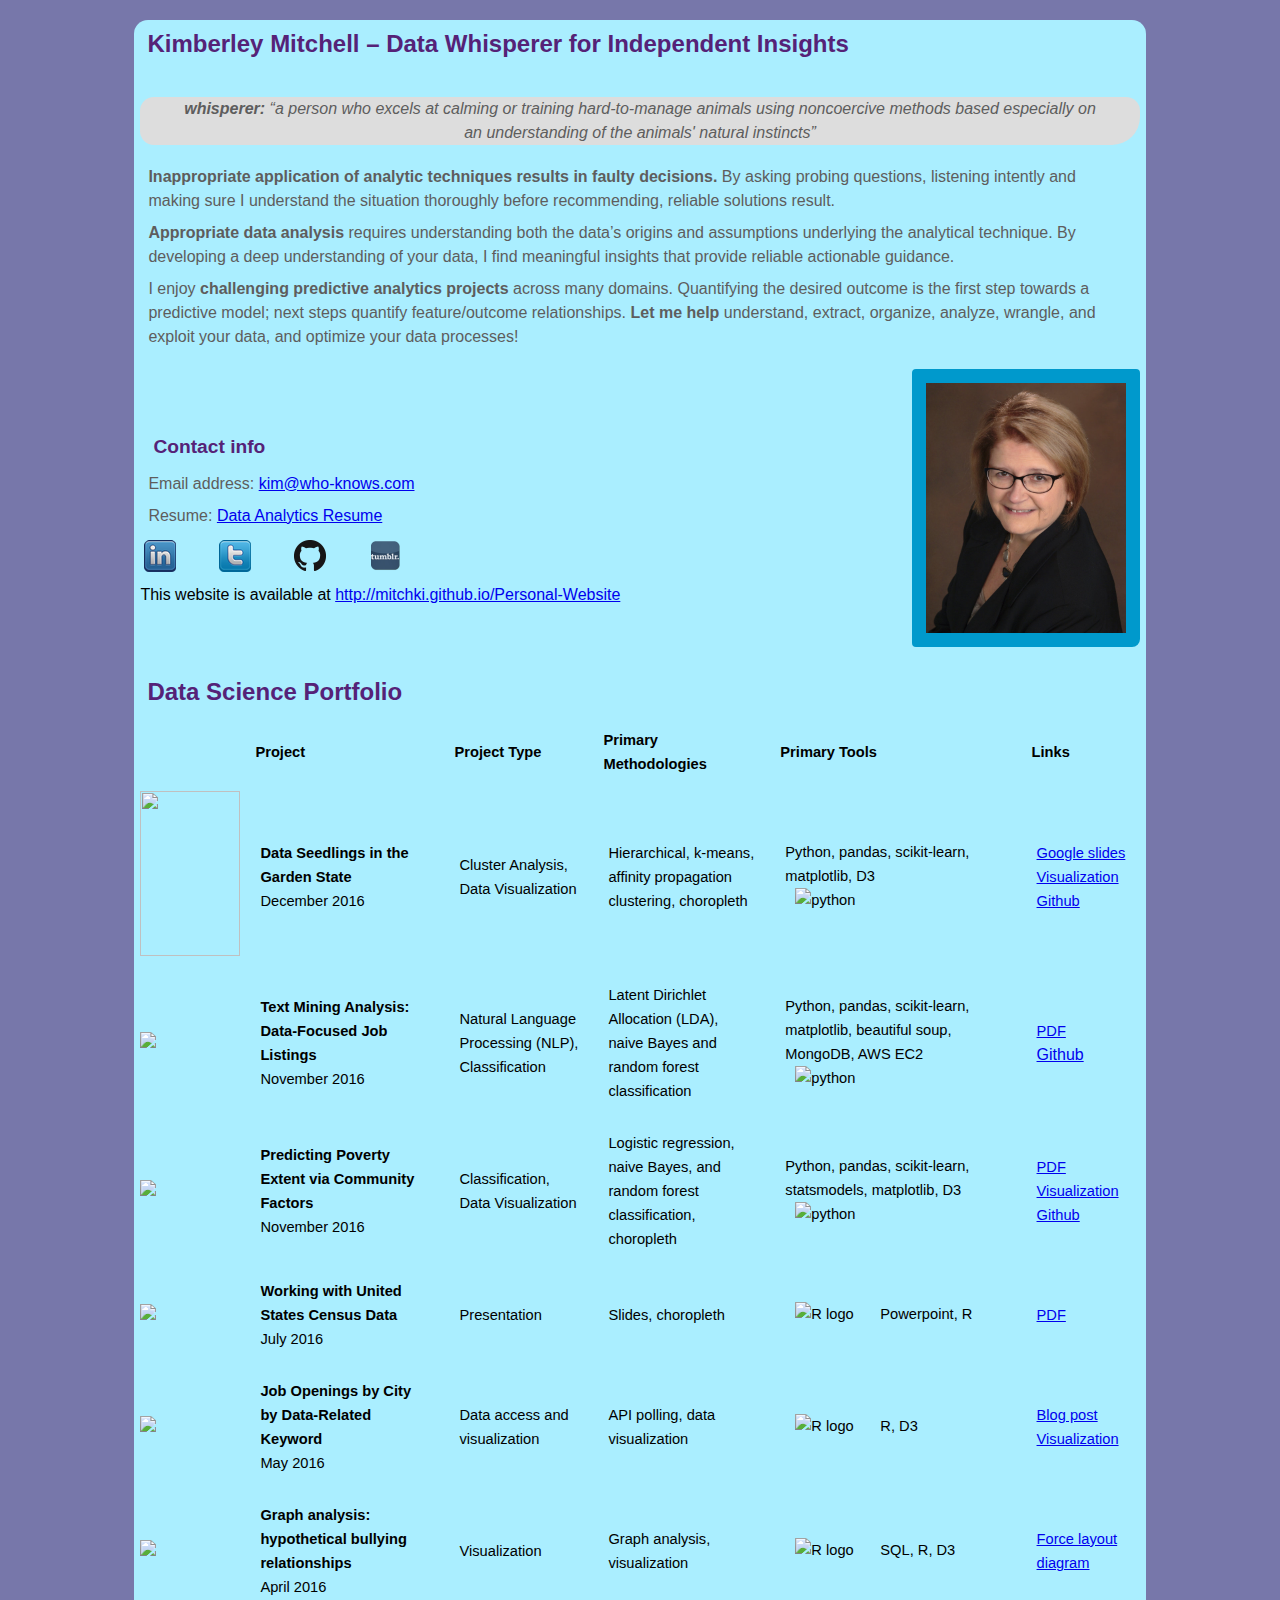
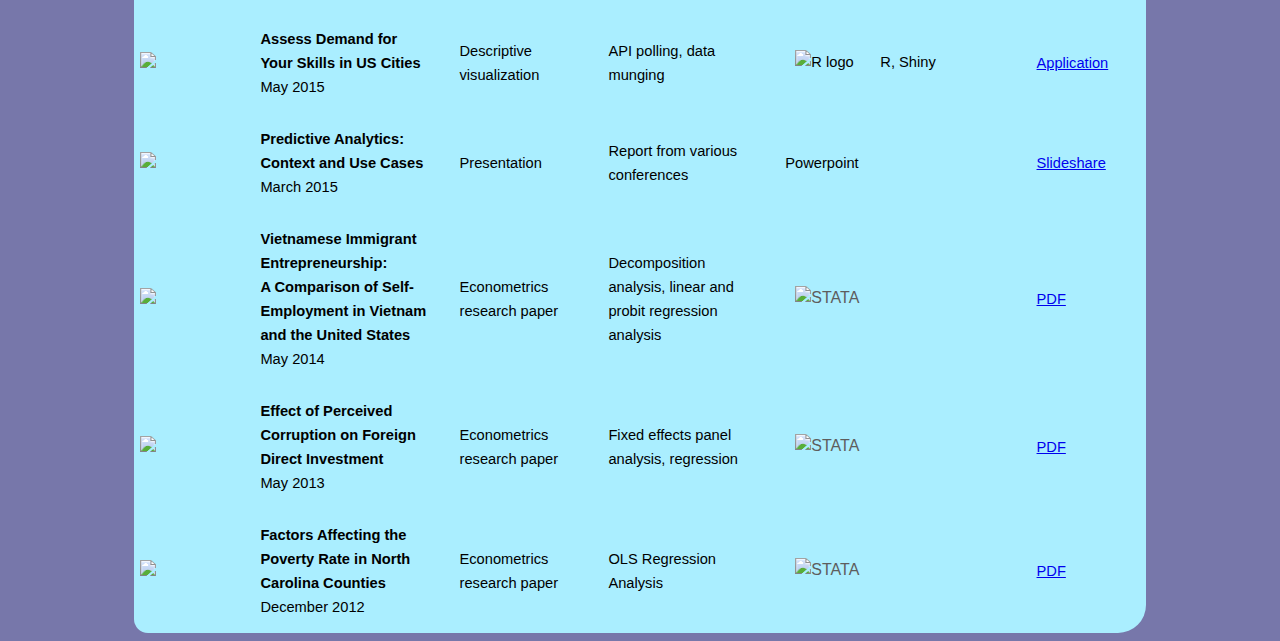
==== commit f686c80a: "spruced up main page, new resume" ====
--- a/index.html
+++ b/index.html
@@ -1,11 +1,11 @@
 <!DOCTYPE html>
 <html lang="en-US">
 <head>
-<meta charset="UTF-8" />
-<meta name="wot-verification" content="86a67ffdcdf57715d952"/>
-<meta name="wot-verification" content="505e1391752a14746eb2"/>
-<title>Kimberley Mitchell - personal website</title>
-<link rel="stylesheet" href="style.css">
+	<meta charset="UTF-8" />
+	<meta name="wot-verification" content="86a67ffdcdf57715d952"/>
+	<meta name="wot-verification" content="505e1391752a14746eb2"/>
+	<title>Kimberley Mitchell - personal website</title>
+	<link rel="stylesheet" href="style.css">
 </head>
 
 <body>
@@ -15,14 +15,11 @@
   <table><tr><td>
   <div style="background-color: #ddd; text-align:center;"><p class="quote"><strong>whisperer:</strong> “a person who excels at calming or training hard-to-manage animals using noncoercive methods based especially on an understanding of the animals' natural instincts”</p></div>
     
-  <p><strong>Inappropriate application of analytic techniques results in faulty decisions</strong> based on those incorrect conclusions.  By asking probing questions of both stakeholders and the data, listening intently and making sure I understand the situation thoroughly before recommending a situation, reliable solutions are the result.</p>
+  <p><strong>Inappropriate application of analytic techniques results in faulty decisions.</strong>  By asking probing questions, listening intently and making sure I understand the situation thoroughly before recommending, reliable solutions result.</p>
   
-  <p><strong>Appropriate data analysis</strong> requires both a nimble understanding of the data’s origins and the assumptions underlying the analytical technique. By developing a deep understanding of your hard-to-manage data, I can provide meaningful insights that hold up to scrutiny and provide reliable guidance for future actions.</p>
+  <p><strong>Appropriate data analysis</strong> requires understanding both the data’s origins and assumptions underlying the analytical technique. By developing a deep understanding of your data, I find meaningful insights that provide reliable actionable guidance.</p>
   
-  <p>I enjoy <strong>challenging predictive analytics projects</strong> across many domains and industries. When a desired outcome can be quantified, the first step has been taken towards building a predictive model. Let me find the appropriate methodology and approach to extract the decision-relevant information you need. </p> 
-
-
-<p><strong>Let me help</strong> understand, extract, organize, analyze, wrangle, and exploit your data, and optimize your data collection processes!</p>
+  <p>I enjoy <strong>challenging predictive analytics projects</strong> across many domains. Quantifying the desired outcome is the first step towards a predictive model; next steps quantify feature/outcome relationships. <strong>Let me help</strong> understand, extract, organize, analyze, wrangle, and exploit your data, and optimize your data processes!</p>
 </td></tr></table>
   <table>  <tr>
   <td>
@@ -50,6 +47,8 @@
   <table class="c8">
 <tbody>
 <tr class="c6">
+<th class="c4" colspan="1" rowspan="1" >
+</th>
 <th class="c4" colspan="1" rowspan="1">
 <p class="c1"><span class="c0"><strong>Project</strong></span></p>
 </th>
@@ -66,7 +65,12 @@
 <p class="c1"><span class="c0"><strong>Links</strong></span></p>
 </th>
 </tr>
-<tr class="c5">
+
+<tr class="c5">
+<td class="c4" colspan="1" rowspan="1">
+<a href="http://mitchki.com/exploreNJ/" target="_blank" >
+<img src="images/njclusters2.png" width="100" height="165"></a>
+</td>
 <td class="c4" colspan="1" rowspan="1">
 <p class="c1"><span class="c0"><strong>Data Seedlings in the Garden State</strong></span><br/><span class="c0">December 2016</span></p>
 </td>
@@ -78,7 +82,7 @@
 </td>
 <td class="c2" colspan="1" rowspan="1">
 <p class="c1"><span class="c0">Python, pandas, scikit-learn,
-matplotlib, D3</span></p>
+matplotlib, D3<img src="images/python.png" width="150" class="logo" alt="python" title="python"></span></p>
 </td>
 <td class="c2" colspan="1" rowspan="1">
 <p class="c1"><span class="c0"><a href="https://docs.google.com/presentation/d/14Yvy-mq9EeQdyk9BACoS9W3hnqZdqRr0M0UFN3-RkG0/edit?usp=sharing" target="_blank" >Google&nbsp;slides</a></span><br/>
@@ -89,6 +93,11 @@
 
 <tr class="c5">
 <td class="c4" colspan="1" rowspan="1">
+<a href="http://mitchki.com/exploreNJ/https://github.com/mitchki/pred_pov/blob/master/job_listings/presentation.pdf" target="_blank" >
+<img src="images/jobtexts.png" width="150" ></a>
+</td>
+
+<td class="c4" colspan="1" rowspan="1">
 <p class="c1"><span class="c0"><strong>Text Mining Analysis: Data-Focused Job Listings</strong></span><br/><span class="c0">November 2016</span></p>
 </td>
 <td class="c2" colspan="1" rowspan="1">
@@ -98,7 +107,7 @@
 <p class="c1"><span class="c0">Latent Dirichlet Allocation (LDA), naive Bayes and random forest classification</span></p>
 </td>
 <td class="c2" colspan="1" rowspan="1">
-<p class="c1"><span class="c0">Python, pandas, scikit-learn, matplotlib, beautiful soup, MongoDB, AWS EC2</span></p>
+<p class="c1"><span class="c0">Python, pandas, scikit-learn, matplotlib, beautiful soup, MongoDB, AWS EC2<img src="images/python.png" width="150" class="logo" alt="python" title="python"></span></p>
 </td>
 <td class="c2" colspan="1" rowspan="1">
 <p class="c1"><span class="c0"><a href="https://github.com/mitchki/pred_pov/blob/master/job_listings/presentation.pdf" target="_blank">PDF</span><br/>
@@ -108,6 +117,10 @@
 
 <tr class="c5">
 <td class="c4" colspan="1" rowspan="1">
+<a href="http://mitchki.com/D3/poverty.html" target="_blank" >
+<img src="images/poverty.png" width="150"></a>
+</td>
+<td class="c4" colspan="1" rowspan="1">
 <p class="c1"><span class="c0"><strong>Predicting Poverty Extent via Community Factors</strong></span><br/><span class="c0">November 2016</span></p>
 </td>
 <td class="c2" colspan="1" rowspan="1">
@@ -117,7 +130,7 @@
 <p class="c1"><span class="c0">Logistic regression, naive Bayes, and random forest classification, choropleth</span></p>
 </td>
 <td class="c2" colspan="1" rowspan="1">
-<p class="c1"><span class="c0">Python, pandas, scikit-learn, statsmodels, matplotlib, D3</span></p>
+<p class="c1"><span class="c0">Python, pandas, scikit-learn, statsmodels, matplotlib, D3<img src="images/python.png" width="150" class="logo" alt="python" title="python"></span></p>
 </td>
 <td class="c2" colspan="1" rowspan="1">
 <p class="c1"><span class="c0"><a href="https://github.com/mitchki/pred_pov/blob/master/pred_pov/PovertyExtent3.pdf" target="_blank" >PDF</a></span><br/>
@@ -128,6 +141,10 @@
 
 <tr class="c5">
 <td class="c4" colspan="1" rowspan="1">
+<a href="http://mitchki.com/attachments/WorkingwithUnitedStatesCensusData.pdf" target="_blank" >
+<img src="images/factfinder.png" width="150"></a>
+</td>
+<td class="c4" colspan="1" rowspan="1">
 <p class="c1"><span class="c0"><strong>Working with United States Census Data</strong></span><br/><span class="c0">July 2016</span></p>
 </td>
 <td class="c2" colspan="1" rowspan="1">
@@ -137,7 +154,7 @@
 <p class="c1"><span class="c0">Slides, choropleth</span></p>
 </td>
 <td class="c2" colspan="1" rowspan="1">
-<p class="c1"><span class="c0">Powerpoint, R</span></p>
+<p class="c1"><span class="c0">Powerpoint, R<img src="images/Rlogo-1.png" width="85" class="logo" alt="R logo" title="R logo"></span></p>
 </td>
 <td class="c2" colspan="1" rowspan="1">
 <p class="c1"><span class="c0"><a href="http://mitchki.com/attachments/WorkingwithUnitedStatesCensusData.pdf" target="_blank">PDF</a>
@@ -147,18 +164,20 @@
 
 <tr class="c5">
 <td class="c4" colspan="1" rowspan="1">
+<a href="http://mitchki.com/D3/cities.html" target="_blank" >
+<img src="images/cities.png" width="150"></a>
+</td>
+<td class="c4" colspan="1" rowspan="1">
 <p class="c1"><span class="c0"><strong>Job Openings by City by Data-Related Keyword</strong></span><br/><span class="c0">May 2016</span></p>
 </td>
 <td class="c2" colspan="1" rowspan="1">
-<p class="c1"><span class="c0">Data access and
-visualization</span></p>
-</td>
-<td class="c2" colspan="1" rowspan="1">
-<p class="c1"><span class="c0">API polling, data
-visualization</span></p>
-</td>
-<td class="c2" colspan="1" rowspan="1">
-<p class="c1"><span class="c0">R, D3</span></p>
+<p class="c1"><span class="c0">Data access and visualization</span></p>
+</td>
+<td class="c2" colspan="1" rowspan="1">
+<p class="c1"><span class="c0">API polling, data visualization</span></p>
+</td>
+<td class="c2" colspan="1" rowspan="1">
+<p class="c1"><span class="c0">R, D3<img src="images/Rlogo-1.png" width="85" class="logo" alt="R logo" title="R logo"></span></p>
 </td>
 <td class="c2" colspan="1" rowspan="1">
 <p class="c1"><span class="c0"><a href="http://mitchki.tumblr.com/post/144153416914/data-analytic-tools-r-vs-python" target="_blank">Blog post</a>
@@ -168,26 +187,34 @@
 </tr>
 
 <tr class="c5">
-<td class="c4" colspan="1" rowspan="1">
-<p class="c1"><span class="c0"><strong>Graph analysis: hypothetical bullying relationships</strong></span><br/><span class="c0">April 2016</span></p>
-</td>
-<td class="c2" colspan="1" rowspan="1">
-<p class="c1"><span class="c0">Visualization</span></p>
-</td>
-<td class="c2" colspan="1" rowspan="1">
-<p class="c1"><span class="c0">Graph analysis, visualization</span></p>
-</td>
-<td class="c2" colspan="1" rowspan="1">
-<p class="c1"><span class="c0">SQL, R, D3</span></p>
-</td>
-<td class="c2" colspan="1" rowspan="1">
-<p class="c1">
-<span class="c0"><a href="http://mitchki.com/D3/force.html" target="_blank">Force layout diagram</a></span></p>
-</td>
-</tr>
-
-
-<tr class="c5">
+	<td class="c4" colspan="1" rowspan="1">
+		<a href="http://mitchki.com/D3/force.html" target="_blank" >
+		<img src="images/force.png" width="150"></a>
+	</td>
+	<td class="c4" colspan="1" rowspan="1">
+		<p class="c1"><span class="c0"><strong>Graph analysis: hypothetical bullying relationships</strong></span><br/><span class="c0">April 2016</span></p>
+	</td>
+	<td class="c2" colspan="1" rowspan="1">
+		<p class="c1"><span class="c0">Visualization</span></p>
+	</td>
+	<td class="c2" colspan="1" rowspan="1">
+		<p class="c1"><span class="c0">Graph analysis, visualization</span></p>
+	</td>
+	<td class="c2" colspan="1" rowspan="1">
+		<p class="c1"><span class="c0">SQL, R, D3<img src="images/Rlogo-1.png" width="85" class="logo" alt="R logo" title="R logo"></span></p>
+	</td>
+	<td class="c2" colspan="1" rowspan="1">
+	<p class="c1">
+	<span class="c0"><a href="http://mitchki.com/D3/force.html" target="_blank">Force layout diagram</a></span></p>
+	</td>
+</tr>
+
+
+<tr class="c5">
+<td class="c4" colspan="1" rowspan="1">
+<a href="https://mitchki.shinyapps.io/project/" target="_blank" >
+<img src="images/jobs.png" width="150"></a>
+</td>
 <td class="c4" colspan="1" rowspan="1">
 <p class="c1"><span class="c0"><strong>Assess Demand for Your Skills in US Cities</strong></span><br/><span class="c0">May 2015</span></p>
 </td>
@@ -198,7 +225,7 @@
 <p class="c1"><span class="c0">API polling, data munging</span></p>
 </td>
 <td class="c2" colspan="1" rowspan="1">
-<p class="c1"><span class="c0">R, Shiny</span></p>
+<p class="c1"><span class="c0">R, Shiny<img src="images/Rlogo-1.png" width="85" class="logo" alt="R logo" title="R logo"></span></p>
 </td>
 <td class="c2" colspan="1" rowspan="1">
 <p class="c1"><span class="c0"><a href="https://mitchki.shinyapps.io/project/" target="_blank" >Application</a></span></p>
@@ -206,6 +233,10 @@
 </tr>
 
 <tr class="c5">
+<td class="c4" colspan="1" rowspan="1">
+<a href="http://www.slideshare.net/mitchki/predictive-analytics-context-and-use-cases" target="_blank" >
+<img src="images/evolution.png" width="150"></a>
+</td>
 <td class="c4" colspan="1" rowspan="1">
 <p class="c1"><span class="c0"><strong>Predictive Analytics: Context and Use Cases</strong></span><br/><span class="c0">March 2015</span></p>
 </td>
@@ -226,6 +257,10 @@
 
 <tr class="c5">
 <td class="c4" colspan="1" rowspan="1">
+<a href="http://mitchki.com/papers/VietnameseImmigrantEntrepreneurship.pdf" target="_blank" >
+<img src="images/vietnam.png" width="150"></a>
+</td>
+<td class="c4" colspan="1" rowspan="1">
 <p class="c1"><span class="c0"><strong>Vietnamese Immigrant Entrepreneurship:<br>
 A Comparison of Self-Employment in Vietnam and the United States</strong></span><br/><span class="c0">May 2014</span></p>
 </td>
@@ -236,7 +271,7 @@
 <p class="c1"><span class="c0">Decomposition analysis, linear and probit regression analysis</span></p>
 </td>
 <td class="c2" colspan="1" rowspan="1">
-<p class="c1"><span class="c0">STATA</span></p>
+<p class="c1"><img src="images/stata.png" width="125" class="logo" alt="STATA" title="STATA">  </p>
 </td>
 <td class="c2" colspan="1" rowspan="1">
 <p class="c1"><span class="c0">
@@ -246,6 +281,10 @@
 
 <tr class="c5">
 <td class="c4" colspan="1" rowspan="1">
+<a href="http://mitchki.com/papers/EffectofPerceivedCorruptiononForeignDirectInvestment.pdf" target="_blank" >
+<img src="images/corrupt.png" width="150"></a>
+</td>
+<td class="c4" colspan="1" rowspan="1">
 <p class="c1"><span class="c0"><strong>Effect of Perceived Corruption on Foreign Direct Investment</strong></span><br/><span class="c0">May 2013</span></p>
 </td>
 <td class="c2" colspan="1" rowspan="1">
@@ -255,7 +294,7 @@
 <p class="c1"><span class="c0">Fixed effects panel analysis, regression</span></p>
 </td>
 <td class="c2" colspan="1" rowspan="1">
-<p class="c1"><span class="c0">STATA</span></p>
+<p class="c1"><img src="images/stata.png" width="125" class="logo" alt="STATA" title="STATA">  </p>
 </td>
 <td class="c2" colspan="1" rowspan="1">
 <p class="c1"><span class="c0">
@@ -265,6 +304,10 @@
 
 <tr class="c5">
 <td class="c4" colspan="1" rowspan="1">
+<a href="http://mitchki.com/papers/FactorsAffectingthePovertyRateinNorthCarolinaCounties.pdf" target="_blank" >
+<img src="images/nc.png" width="150"></a>
+</td>
+<td class="c4" colspan="1" rowspan="1">
 <p class="c1"><span class="c0"><strong>Factors Affecting the Poverty Rate in North Carolina Counties</strong></span><br/><span class="c0">December 2012</span></p>
 </td>
 <td class="c2" colspan="1" rowspan="1">
@@ -274,7 +317,8 @@
 <p class="c1"><span class="c0">OLS Regression Analysis</span></p>
 </td>
 <td class="c2" colspan="1" rowspan="1">
-<p class="c1"><span class="c0">STATA</span></p>
+<p class="c1">
+<img src="images/stata.png" width="125" class="logo" alt="STATA" title="STATA">  </p>
 </td>
 <td class="c2" colspan="1" rowspan="1">
 <p class="c1"><span class="c0">
@@ -286,7 +330,7 @@
 
 
 </div>
-  <p/><p/>
+  <p></p>
 
 </body>
 
--- a/style.css
+++ b/style.css
@@ -1,13 +1,15 @@
 
 
 body {
+  background: url('images/bkg2.png');
+
   background-color: #77a;
-  font-family: "Arial Black", Helvetica, sans-serif;
+  font-family: Arial, Helvetica, sans-serif;
   font-size: 1em;
   color: black;
 }
 
-table {width:100%; padding:6px; }
+table {width:100%; padding:6px; border:none; border-collapse:collapse; }
 table#social {width:100%; padding:0px; }
 td {border: 0px solid black;
    padding:6px;
@@ -31,11 +33,11 @@
     -webkit-border-radius: 14px 14px 28px 14px;  
     -moz-border-radius: 14px 14px 28px 14px;  
     -o-border-radius: 14px 14px 28px 14px;
-    /* text-shadow: 2px 2px 1px #111; */	
-	 
-}  
+} 
+
+
 div#ContactInfo { 
-	   margin-left: auto;
+   margin-left: auto;
     margin-right: auto;
     width: 80%;
 
@@ -78,20 +80,24 @@
 -webkit-margin-start: 0px;
 -webkit-margin-end: 0px;
 }	
+
 	
-h1, h2, h3 ,h4                           { font: 2em Helvetica, Sans-Serif; margin: 10px 10px 10px 10px; color:#527}
-h1                                    { font-size: 2em; }
-h2                                    { font-size: 1.5em; }
-h3                                    { font-size: 1.5em; }
+h1, h2, h3 ,h4         { font: Arial, "Lucida Grande", Helvetica, Sans-Serif; 
+                          margin: 8px 8px 8px 8px; 
+                          padding: 10px 5px 5px 5px;
+                          color:#527}
+h1                     { font-size: 1.5em; }
+h2                     { font-size: 1.3em; }
+h3                     { font-size: 1.2em; }
 
-h4                                   { font-size: 1.2em; }
-h2 a, h2 a:visited                    { color: #2e2e2e; }
-h2 a:hover                            { color: #fe4902; border-bottom: 1px dotted #2e2e2e; }
-p, li, dd                             { font: 1em/1.5em "Lucida Grande", Arial, Helvetica, Sans-Serif;
-                                        margin: 8px 8px 8px 8px; color: #5e5d5d; }
- .quote                                 { margin:20px 40px 20px 40px; font-style: italic;}                                       
-td, th                                { font: 1em/1.5em "Lucida Grande", Arial, Helvetica, Sans-Serif;
-                                        text-align: left; }
+h4                     { font-size: 1.1em; }
+h2 a, h2 a:visited     { color: #2e2e2e; }
+h2 a:hover             { color: #fe4902; border-bottom: 1px dotted #2e2e2e; }
+p, li, dd              { font: 1em/1.5em "Lucida Grande", Arial, Helvetica, Sans-Serif;
+                          margin: 8px 8px 8px 8px; color: #5e5d5d; }
+ .quote                { margin:20px 40px 20px 40px; font-style: italic;}                                       
+td, th                 { font: 1em/1.5em "Lucida Grande", Arial, Helvetica, Sans-Serif;
+                          text-align: left; }
 
 .c0{
   color:#000000;
@@ -103,6 +109,15 @@
   font-style:normal}
 
 
+.logo {
+    float: left;
+    margin: 0 0 10px 10px;
+}
+
+
+tr.c5:hover { 
+    background-color: #ddd;
+}
 
 
 
